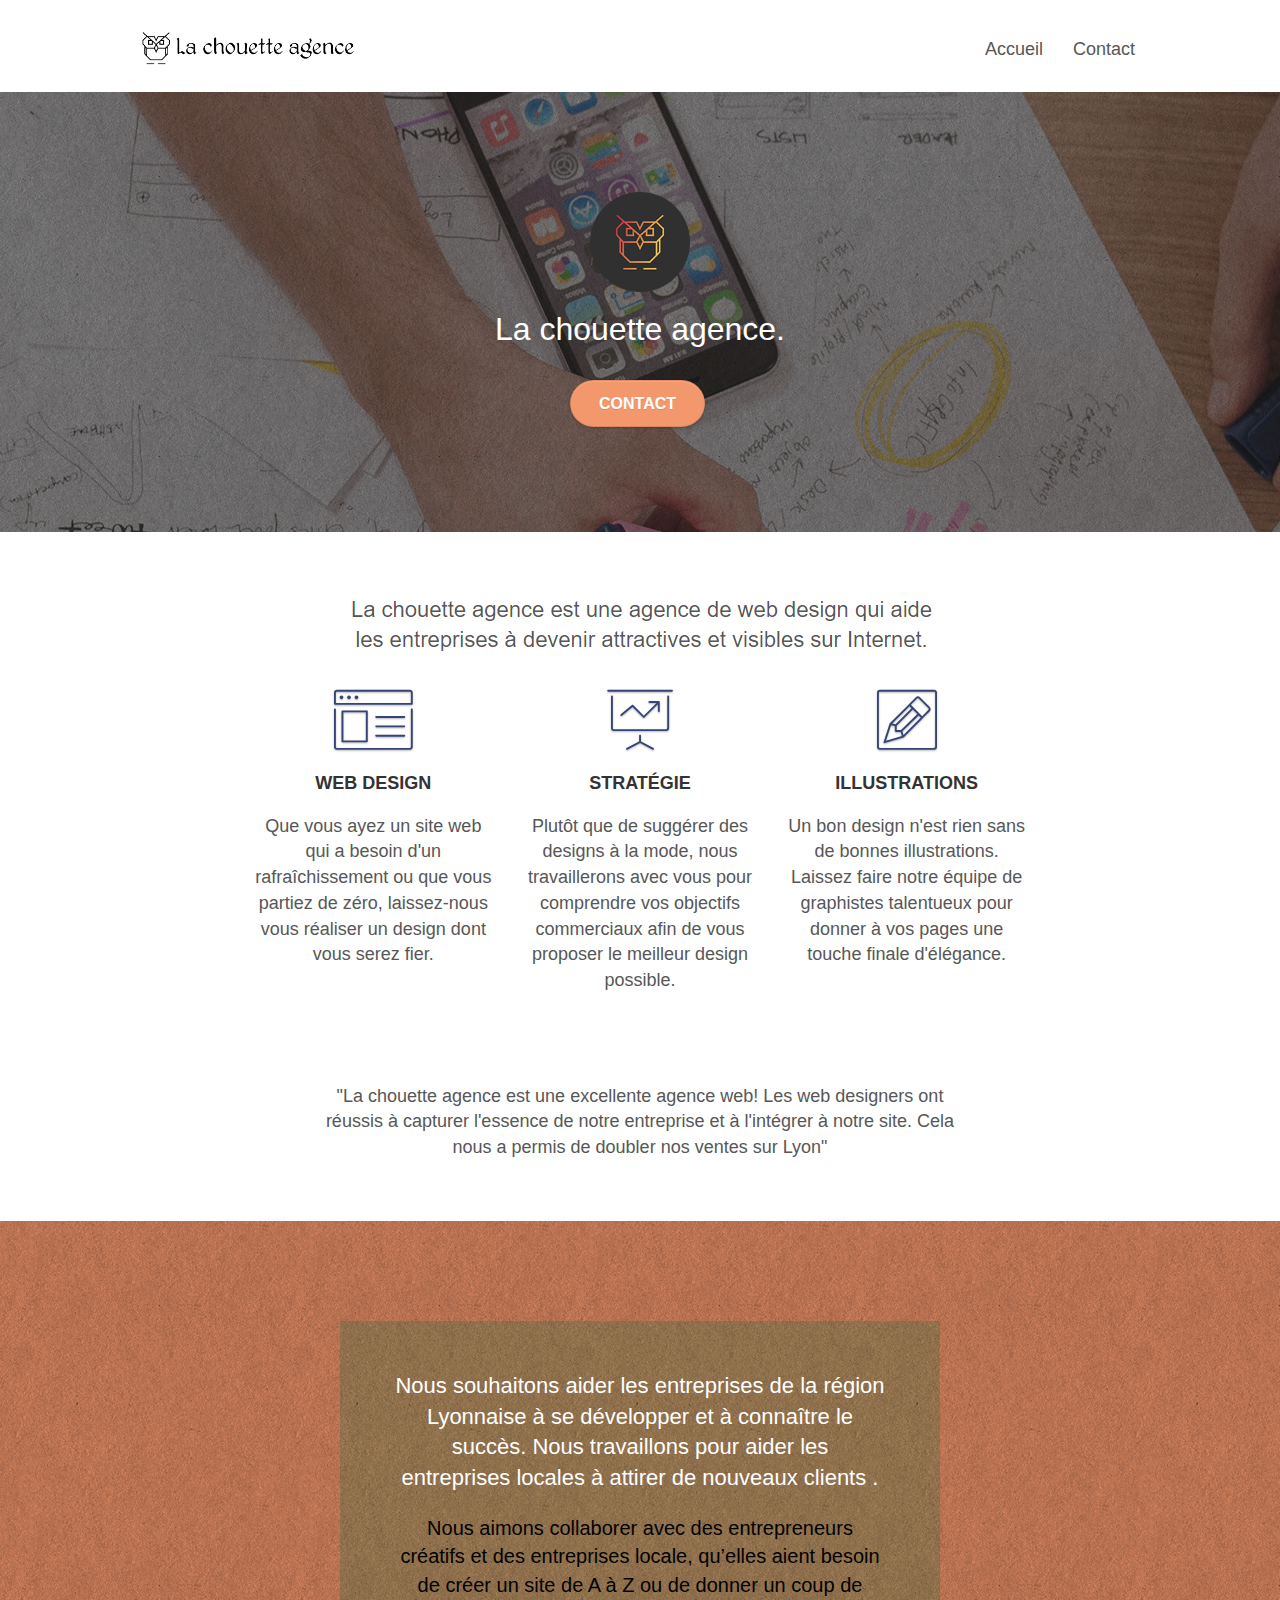
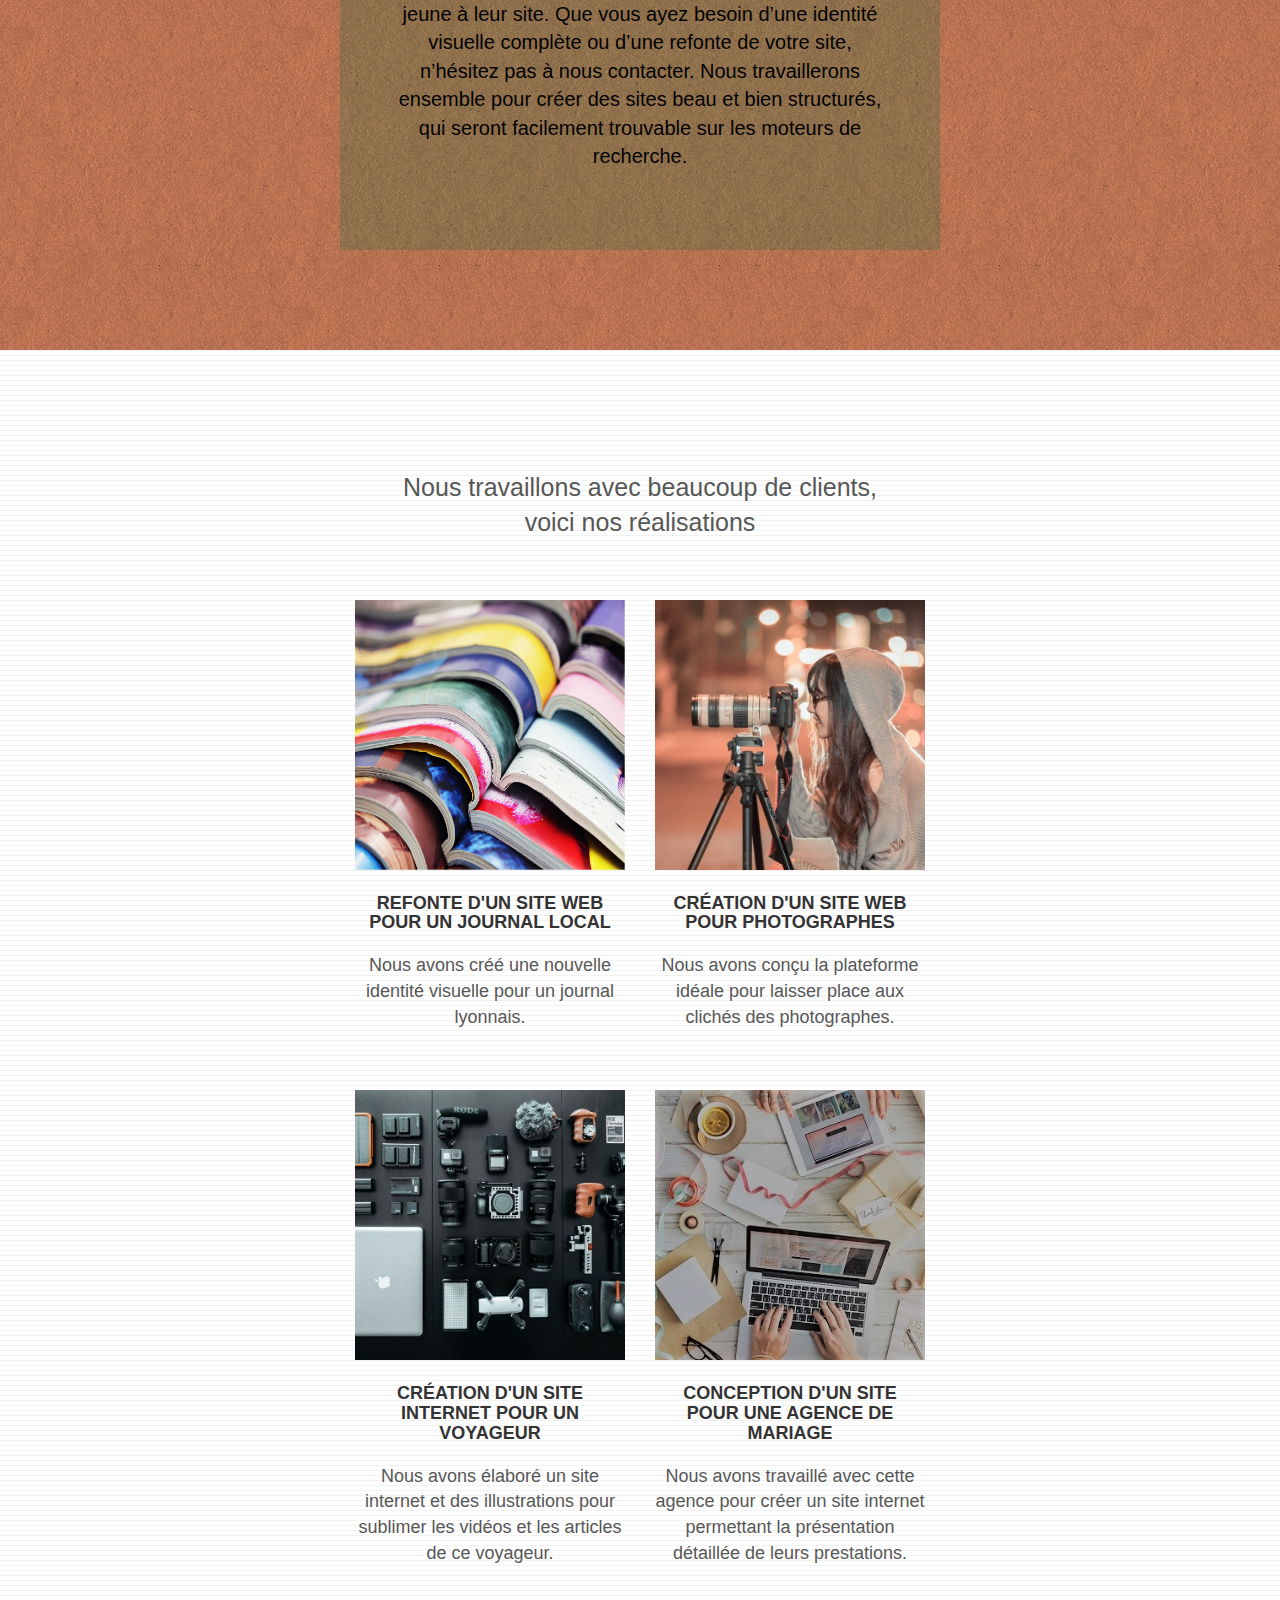
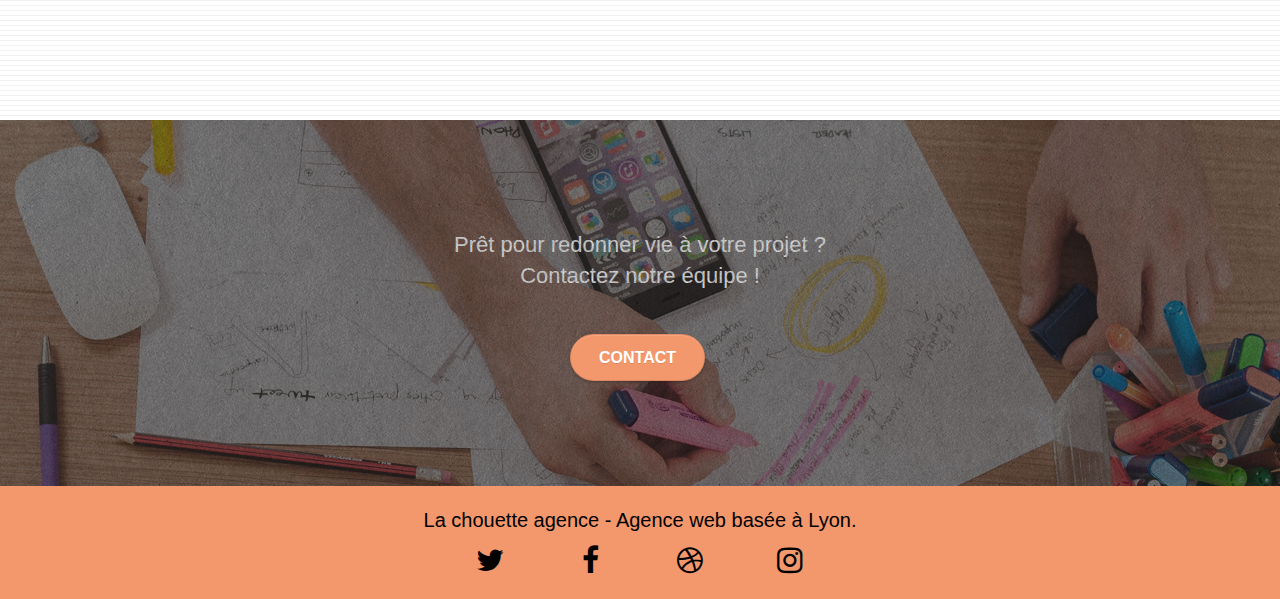
==== index.html @ a9a2692f "[FIX] resolving link accessibility errors" ====
<!doctype html>
<html lang="fr">

<head>
    <meta charset="utf-8">
    <meta name="description" content="">
    <meta name="viewport" content="width=device-width, initial-scale=1.0, viewport-fit=cover">
    <link rel="shortcut icon" type="image/png" href="favicon.jpg">

    <link rel="stylesheet" type="text/css" href="./css/bootstrap.css">
    <link rel="stylesheet" type="text/css" href="style.css">
    <link rel="stylesheet" type="text/css" href="./css/font-awesome.css">
    <link rel="stylesheet" type="text/css" href="./css/et-line.css">


    <script src="./js/jquery-2.1.0.js"></script>
    <script src="./js/bootstrap.js"></script>
    <script src="./js/blocs.js"></script>
    <script src="./js/jquery.touchSwipe.js" defer></script>
    <script src="./js/gmaps.js"></script>

    <title>La chouette agence - page d'acceuil</title>


    <!-- Analytics -->

    <!-- Analytics END -->

</head>

<body>
    <!-- Principal conteneur -->
    <div class="page-container">

        <!-- bloc-0 -->
        <header>
            <div class="bloc bgc-white l-bloc " id="bloc-0">
                <div class="container bloc-sm">
                    <nav class="navbar row">
                        <div class="navbar-header">
                            <a class="navbar-brand" href="index.html"><img src="img/la-chouette-agence.png" alt="Loge de la chouette agence, agence de web design à Lyon" height="40" /></a>
                            <button id="nav-toggle" type="button" class="ui-navbar-toggle navbar-toggle" data-toggle="collapse" data-target=".navbar-1">
					<span class="sr-only">Toggle navigation</span><span class="icon-bar"></span><span class="icon-bar"></span><span class="icon-bar"></span>
				</button>
                        </div>
                        <div class="collapse navbar-collapse navbar-1 special-dropdown-nav">
                            <ul class="site-navigation nav navbar-nav">
                                <li>
                                    <a href="index.html">Accueil</a>
                                </li>
                                <li>
                                </li>
                                <li>
                                    <a href="page2.html">Contact</a>
                                </li>
                            </ul>
                        </div>
                    </nav>
                </div>
            </div>
        </header>
        <!-- bloc-0 END -->

        <!-- bloc-1-presentation -->
        <main>
            <section>
                <div class="bloc bgc-dark-slate-blue bg-banniere d-bloc bg-t-edge bloc-bg-texture texture-paper b-parallax" id="bloc-1-hero">
                    <div class="container bloc-lg">
                        <div class="row tight-width-whitespace">
                            <div class="col-sm-12">
                                <img src="img/logo.png" class="center-block image-resize-mode" width="100" alt="Logo de la chouette Agence à lyon, agence de web design" />
                                <h1 class="text-center hero-bloc-text tc-white ">La chouette agence.</h1>
                                <div class="text-center">
                                    <a href="page2.html" class="btn btn-lg btn-clean btn-rd cta-hero btn-atomic-tangerine" id="cta-hero">Contact</a>
                                </div>
                            </div>
                        </div>
                    </div>
                </div>
            </section>
            <!-- bloc-1-presentation END -->

            <!-- bloc-2-services -->
            <section>
                <div class="bloc bgc-white l-bloc" id="bloc-2-services">
                    <div class="container bloc-md">
                        <div class="row">
                            <div class="col-sm-12 text-center">
                                <img alt="La chouette agence est une agence de web design qui aide les entreprises à devenir plus attractives et visibles sur le net" src="img/title.png" />
                            </div>
                        </div>
                        <div class="row voffset-lg med-width-whitespace">
                            <div class="col-sm-4">
                                <div class="text-center">
                                    <span class="et-icon-browser sm-shadow icon-dark-slate-blue icons icon-lg"></span>
                                </div>
                                <h3 class="mg-md text-center">
                                    Web design
                                </h3>
                                <p class="text-center ">
                                    Que vous ayez un site web qui a besoin d'un rafraîchissement ou que vous partiez de zéro, laissez-nous vous réaliser un design dont vous serez fier.
                                </p>
                            </div>
                            <div class="col-sm-4">
                                <div class="text-center">
                                    <span class="et-icon-presentation sm-shadow icon-dark-slate-blue icons icon-lg"></span>
                                </div>
                                <h3 class="mg-md text-center">
                                    Stratégie
                                </h3>
                                <p class="text-center ">
                                    Plutôt que de suggérer des designs à la mode, nous travaillerons avec vous pour comprendre vos objectifs commerciaux afin de vous proposer le meilleur design possible.<br>
                                </p>
                            </div>
                            <div class="col-sm-4">
                                <div class="text-center">
                                    <span class="et-icon-edit sm-shadow icon-dark-slate-blue icons icon-lg"></span>
                                </div>
                                <h3 class="mg-md text-center">
                                    Illustrations
                                </h3>
                                <p class="text-center ">
                                    Un bon design n'est rien sans de bonnes illustrations. Laissez faire notre équipe de graphistes talentueux pour donner à vos pages une touche finale d'élégance.
                                </p>
                            </div>
                        </div>
                        <div class="row voffset-lg voffset">
                            <div class="col-xs-12 col-md-8 col-md-offset-2 text-center">
                                <p class="quote">"La chouette agence est une excellente agence web! Les web designers ont réussis à capturer l'essence de notre entreprise et à l'intégrer à notre site. Cela nous a permis de doubler nos ventes sur Lyon"</p>

                            </div>
                        </div>
                    </div>
                </div>
            </section>
            <!-- bloc-2-services END -->

            <!-- bloc-3-what-i-do -->
            <section>
                <div class="bloc tc-white bgc-atomic-tangerine bg-presentation d-bloc bloc-bg-texture texture-paper b-parallax" id="bloc-3-what-i-do">
                    <div class="container bloc-lg">
                        <div class="row tight-width-whitespace black-background">
                            <div class="col-sm-12">
                                <h2 class="mg-md text-center tc-white">
                                    Nous souhaitons aider les entreprises de la région Lyonnaise à se développer et à connaître le succès. Nous travaillons pour aider les entreprises locales à attirer de nouveaux clients .<br>
                                </h2>
                                <p class="text-center white">
                                    Nous aimons collaborer avec des entrepreneurs créatifs et des entreprises locale, qu’elles aient besoin de créer un site de A à Z ou de donner un coup de jeune à leur site. Que vous ayez besoin d’une identité visuelle complète ou d’une refonte de votre
                                    site, n’hésitez pas à nous contacter. Nous travaillerons ensemble pour créer des sites beau et bien structurés, qui seront facilement trouvable sur les moteurs de recherche. <br><br>
                                </p>
                            </div>
                        </div>
                    </div>
                </div>
            </section>
            <!-- bloc-3-what-i-do END -->

            <!-- bloc-4-portfolio -->
            <section>
                <div class="bloc bgc-white bg-lines-h2-bg bg-repeat l-bloc" id="bloc-4-portfolio">
                    <div class="container bloc-lg">
                        <div class="row">
                            <div class="col-sm-12 text-center">
                                <h2 class="quote-1">Nous travaillons avec beaucoup de clients,<br>voici nos réalisations</h2>
                            </div>
                        </div>
                        <div class="row tight-width-whitespace portfolio-row">
                            <div class="col-sm-6">
                                <a href="#" data-lightbox="img/1.jpg" data-gallery-id="gallery-1" data-caption="Refonte d'un site web pour un journal local" data-frame="snapshot-lb"><img src="img/1.jpg" alt="refonte d'site web journal par la chouette agence, Lyon, agence de web design" class="img-responsive portfolio-thumb" /></a>
                                <h3 class="mg-md text-center">
                                    Refonte d'un site web pour un journal local
                                </h3>
                                <p class="text-center">
                                    Nous avons créé une nouvelle identité visuelle pour un journal lyonnais.
                                </p>
                            </div>
                            <div class="col-sm-6">
                                <a href="#" data-lightbox="img/2.jpg" data-gallery-id="gallery-1" data-caption="Création d'un site web pour photographes" data-frame="snapshot-lb"><img src="img/2.jpg" class="img-responsive portfolio-thumb" alt="Création d'un site web pour photographes par la chouette agence, Lyon, agence de web design" /></a>
                                <h3 class="mg-md text-center">
                                    Création d'un site web pour photographes
                                </h3>
                                <p class="text-center">
                                    Nous avons conçu la plateforme idéale pour laisser place aux clichés des photographes.
                                </p>
                            </div>
                        </div>
                        <div class="row tight-width-whitespace portfolio-row">
                            <div class="col-sm-6">
                                <a href="#" data-lightbox="img/3.bmp" data-gallery-id="gallery-1" data-caption="Création d'un site internet pour un voyageur" data-frame="snapshot-lb"><img src="img/3.bmp" class="img-responsive portfolio-thumb" alt="Création d'un site web pour voyageur par la chouette agence, Lyon, agence de web design" /></a>
                                <h3 class="mg-md text-center">
                                    Création d'un site internet pour un voyageur
                                </h3>
                                <p class="text-center">
                                    Nous avons élaboré un site internet et des illustrations pour sublimer les vidéos et les articles de ce voyageur.
                                </p>
                            </div>
                            <div class="col-sm-6">
                                <a href="#" data-lightbox="img/4.bmp" data-gallery-id="gallery-1" data-caption="Conception d'un site pour une agence de mariage" data-frame="snapshot-lb"><img src="img/4.bmp" class="img-responsive portfolio-thumb" alt="Création d'un site web pour agence de mariage, par la chouette agence, Lyon, agence de web design" /></a>
                                <h3 class="mg-md text-center">
                                    Conception d'un site pour une agence de mariage
                                </h3>
                                <p class="text-center">
                                    Nous avons travaillé avec cette agence pour créer un site internet permettant la présentation détaillée de leurs prestations.
                                </p>
                            </div>
                        </div>
                    </div>
                </div>
            </section>
        </main>
        <!-- bloc-4-portfolio END -->

        <!-- bloc-5-cta -->
        <div class="bloc bgc-dark-slate-blue bg-banniere d-bloc bloc-bg-texture texture-paper" id="bloc-5-cta">
            <div class="container bloc-lg">
                <div class="row">
                    <h2 class="mg-md text-center tc-white" id="ready-to">
                        Prêt pour redonner vie à votre projet ?<br>Contactez notre équipe !
                    </h2>
                    <div class="col-sm-12 text-center">
                        <a href="page2.html" class="btn btn-atomic-tangerine btn-clean btn-rd btn-lg cta-hero">Contact</a>
                    </div>
                </div>
            </div>
        </div>
        <!-- bloc-5-cta END -->

        <!-- Footer - bloc-8 -->
        <div class="bloc bgc-atomic-tangerine d-bloc" id="bloc-8">
            <div class="container bloc-sm">
                <div class="row">
                    <div class="col-sm-12">
                        <p class="text-center white">
                            La chouette agence - Agence web basée à Lyon.<br>
                        </p>
                        <div class="row row-no-gutters social">
                            <div class="col-sm-3">
                                <div class="text-center">
                                    <a class="social" href="twitter.com"><span class="fa fa-twitter icon-md"></span></a>
                                </div>
                            </div>
                            <div class="col-sm-3">
                                <div class="text-center">
                                    <a class="social" href="Facebook.com"><span class="fa fa-facebook icon-md"></span></a>
                                </div>
                            </div>
                            <div class="col-sm-3">
                                <div class="text-center">
                                    <a class="social" href="index.html"><span class="fa fa-dribbble icon-md"></span></a>
                                </div>
                            </div>
                            <div class="col-sm-3">
                                <div class="text-center">
                                    <a class="social" href="instagram.com"><span class="fa fa-instagram icon-md"></span></a>
                                </div>
                            </div>
                        </div>
                        <div class="row">
                            <!--div class="col-sm-4"-->
                        </div>
                    </div>
                </div>
            </div>
        </div>
    </div>
    <!-- Footer - bloc-8 END -->

    </div>
    <!-- Principal conteneur END -->


</body>

</html>
---- style.css ----
body {
    margin: 0;
    padding: 0;
    background: #FFF;
    overflow-x: hidden;
    -webkit-font-smoothing: antialiased;
    -moz-osx-font-smoothing: grayscale;
}

a,
button {
    transition: all .3s ease-in-out;
    outline: none!important;
}

a:hover {
    text-decoration: none;
    cursor: pointer;
}

#page-loading-blocs-notifaction {
    position: fixed;
    top: 0;
    bottom: 0;
    width: 100%;
    z-index: 100000;
    background: #FFFFFF url("img/pageload-spinner.gif") no-repeat center center;
}

.bloc {
    width: 100%;
    clear: both;
    background: 50% 50% no-repeat;
    padding: 0 50px;
    -webkit-background-size: cover;
    -moz-background-size: cover;
    -o-background-size: cover;
    background-size: cover;
    position: relative;
}

.bloc .container {
    padding-left: 0;
    padding-right: 0;
}

.bloc-lg {
    padding: 100px 50px;
}

.bloc-md {
    padding: 50px;
}

.bloc-sm {
    padding: 20px 50px;
}

.bg-center,
.bg-l-edge,
.bg-r-edge,
.bg-t-edge,
.bg-b-edge,
.bg-tl-edge,
.bg-bl-edge,
.bg-tr-edge,
.bg-br-edge,
.bg-repeat {
    -webkit-background-size: auto!important;
    -moz-background-size: auto!important;
    -o-background-size: auto!important;
    background-size: auto!important;
}

.bg-repeat {
    background: repeat;
}

.bg-t-edge {
    background: top no-repeat;
}

.bloc-bg-texture::before {
    content: "";
    background-size: 2px 2px;
    position: absolute;
    top: 0;
    bottom: 0;
    left: 0;
    right: 0;
}

.texture-paper::before {
    background: url("img/texture-paper.png");
    background-size: 280px 280px;
}

.b-parallax {
    background-attachment: fixed;
}

.d-bloc {
    color: rgba(255, 255, 255, .7);
}

.d-bloc button:hover {
    color: rgba(255, 255, 255, .9);
}

.d-bloc .icon-round,
.d-bloc .icon-square,
.d-bloc .icon-rounded,
.d-bloc .icon-semi-rounded-a,
.d-bloc .icon-semi-rounded-b {
    border-color: rgba(255, 255, 255, .9);
}

.d-bloc .divider-h span {
    border-color: rgba(255, 255, 255, .2);
}

.d-bloc .a-btn,
.d-bloc .navbar a,
.d-bloc .navbar-brand,
.d-bloc a .icon-sm,
.d-bloc a .icon-md,
.d-bloc a .icon-lg,
.d-bloc a .icon-xl,
.d-bloc h1 a,
.d-bloc h2 a,
.d-bloc h3 a,
.d-bloc h4 a,
.d-bloc h5 a,
.d-bloc h6 a,
.d-bloc p a {
    color: rgb(2, 2, 2);
}

.d-bloc .a-btn:hover,
.d-bloc .navbar a:hover,
.d-bloc .navbar-brand:hover,
.d-bloc a:hover .icon-sm,
.d-bloc a:hover .icon-md,
.d-bloc a:hover .icon-lg,
.d-bloc a:hover .icon-xl,
.d-bloc h1 a:hover,
.d-bloc h2 a:hover,
.d-bloc h3 a:hover,
.d-bloc h4 a:hover,
.d-bloc h5 a:hover,
.d-bloc h6 a:hover,
.d-bloc p a:hover {
    color: rgba(255, 255, 255, 1);
}

.d-bloc .navbar-toggle .icon-bar {
    background: rgba(255, 255, 255, 1);
}

.d-bloc .btn-wire,
.d-bloc .btn-wire:hover {
    color: rgba(255, 255, 255, 1);
    border-color: rgba(255, 255, 255, 1);
}

.d-bloc .panel {
    color: rgba(0, 0, 0, .5);
}

.d-bloc .panel button:hover {
    color: rgba(0, 0, 0, .7);
}

.d-bloc .panel icon {
    border-color: rgba(0, 0, 0, .7);
}

.d-bloc .panel .divider-h span {
    border-color: rgba(0, 0, 0, .1);
}

.d-bloc .panel .a-btn {
    color: rgba(0, 0, 0, .6);
}

.d-bloc .panel .a-btn:hover {
    color: rgba(0, 0, 0, 1);
}

.d-bloc .panel .btn-wire,
.d-bloc .panel .btn-wire:hover {
    color: rgba(0, 0, 0, .7);
    border-color: rgba(0, 0, 0, .3);
}

.d-bloc .panel,
.l-bloc {
    color: rgba(0, 0, 0, .5);
}

.d-bloc .panel button:hover,
.l-bloc button:hover {
    color: rgba(0, 0, 0, .7);
}

.l-bloc .icon-round,
.l-bloc .icon-square,
.l-bloc .icon-rounded,
.l-bloc .icon-semi-rounded-a,
.l-bloc .icon-semi-rounded-b {
    border-color: rgba(0, 0, 0, .7);
}

.d-bloc .panel .divider-h span,
.l-bloc .divider-h span {
    border-color: rgba(0, 0, 0, .1);
}

.d-bloc .panel .a-btn,
.l-bloc .a-btn,
.l-bloc .navbar a,
.l-bloc .navbar-brand,
.l-bloc a .icon-sm,
.l-bloc a .icon-md,
.l-bloc a .icon-lg,
.l-bloc a .icon-xl,
.l-bloc h1 a,
.l-bloc h2 a,
.l-bloc h3 a,
.l-bloc h4 a,
.l-bloc h5 a,
.l-bloc h6 a,
.l-bloc p a {
    color: rgba(0, 0, 0, .6);
}

.d-bloc .panel .a-btn:hover,
.l-bloc .a-btn:hover,
.l-bloc .navbar a:hover,
.l-bloc .navbar-brand:hover,
.l-bloc a:hover .icon-sm,
.l-bloc a:hover .icon-md,
.l-bloc a:hover .icon-lg,
.l-bloc a:hover .icon-xl,
.l-bloc h1 a:hover,
.l-bloc h2 a:hover,
.l-bloc h3 a:hover,
.l-bloc h4 a:hover,
.l-bloc h5 a:hover,
.l-bloc h6 a:hover,
.l-bloc p a:hover {
    color: rgba(0, 0, 0, 1);
}

.l-bloc .navbar-toggle .icon-bar {
    color: rgba(0, 0, 0, .6);
}

.d-bloc .panel .btn-wire,
.d-bloc .panel .btn-wire:hover,
.l-bloc .btn-wire,
.l-bloc .btn-wire:hover {
    color: rgba(0, 0, 0, .7);
    border-color: rgba(0, 0, 0, .3);
}

.voffset {
    margin-top: 30px;
}

.voffset-lg {
    margin-top: 80px;
}

.row-no-gutters {
    margin-right: 0;
    margin-left: 0;
}

.row.row-no-gutters>[class^="col-"],
.row.row-no-gutters>[class*=" col-"] {
    padding-right: 0;
    padding-left: 0;
}

#bloc-1-hero h1 {
    font-size: 32px;
}

.navbar {
    margin-bottom: 0;
    z-index: 1;
}

.navbar-brand {
    height: auto;
    padding: 3px 15px;
    font-size: 25px;
    font-weight: normal;
    font-weight: 600;
    line-height: 44px;
}

.navbar-brand img {
    max-height: 200px;
    margin: 0 5px 0 0;
    display: inline;
}

.navbar-brand img[src$=svg] {
    min-width: 100px;
}

.nav-center .navbar-brand img {
    margin: 0;
}

.navbar .nav {
    padding-top: 2px;
    margin-right: -16px;
    float: right;
    z-index: 1;
}

.nav>li {
    float: left;
    margin-top: 4px;
    font-size: 16px;
}

.navbar-nav .open .dropdown-menu>li>a {
    text-align: inherit;
}

.nav>li a:hover,
.nav>li a:focus {
    background: transparent;
}

.navbar-toggle {
    margin: 10px 10px 0 0;
    border: 0px;
}

.navbar-toggle:hover {
    background: transparent!important;
}

.navbar-toggle .icon-bar {
    background-color: rgba(0, 0, 0, .5);
    width: 26px;
}

.nav-invert .navbar .nav {
    float: left;
}

.nav-invert .navbar-header,
.nav-invert .navbar-brand {
    float: right;
    position: relative;
    z-index: 2;
}

@media (min-width: 768px) {
    .site-navigation {
        position: absolute;
        top: 50%;
        right: 20px;
        transform: translate(0, -50%);
        -webkit-transform: translateY(-50%);
    }
    .nav>li .dropdown-menu a,
    .nav>li .dropdown-menu a:hover {
        color: #484848;
    }
    .nav-invert .site-navigation {
        left: 0;
        right: 0;
    }
    .nav-center {
        text-align: center;
    }
    .nav-center .navbar-header {
        width: 100%;
    }
    .nav-center .navbar-header,
    .nav-center .navbar-brand,
    .nav-center .nav>li {
        float: none;
        display: inline-block;
    }
    .nav-center .site-navigation {
        position: relative;
        width: 100%;
        right: 0;
        margin-right: 0px;
        margin-top: 20px;
    }
    .nav-center.mini-nav .navbar-toggle {
        float: none;
        margin: 10px auto 0;
    }
}

.nav>li>.dropdown a {
    background: none!important;
    display: block;
    padding: 14px 15px;
}

nav .caret {
    margin: 0 5px;
}

.dropdown-menu .dropdown-menu {
    top: -8px;
    left: 100%;
}

.dropdown-menu .dropmenu-flow-right {
    top: 100%;
    left: 0;
    margin-left: -1px;
    border-top-left-radius: 0;
    border-top-right-radius: 0;
}

.dropdown-menu .dropdown span {
    border: 4px solid black;
    border-top-color: transparent;
    border-right-color: transparent;
    border-bottom-color: transparent;
    margin: 6px -5px 0 0!important;
    float: right;
}

.mg-md {
    margin-top: 10px;
    margin-bottom: 20px;
}

.mg-lg {
    margin-top: 10px;
    margin-bottom: 40px;
}

.btn {
    margin: 0 5px 5px 0;
}

.btn.pull-right {
    margin: 0 0 5px 5px;
}

.btn-d,
.btn-d:hover,
.btn-d:focus {
    color: #FFF;
    background: rgba(0, 0, 0, .3);
}

button {
    outline: none!important;
}

.btn-rd {
    border-radius: 40px;
}

.btn-clean {
    border: 1px solid rgba(0, 0, 0, .08);
    border-bottom-color: rgba(0, 0, 0, .1);
    text-shadow: 0 1px 0 rgba(0, 0, 1, .1);
    box-shadow: 0 1px 3px rgba(0, 0, 1, .25), inset 0 1px 0 0 rgba(255, 255, 255, .15);
}

.icon-md {
    font-size: 30px!important;
}

.icon-lg {
    font-size: 60px!important;
}

.sm-shadow {
    text-shadow: 0 1px 2px rgba(0, 0, 0, .3);
}

.panel-sq,
.panel-sq .panel-heading,
.panel-sq .panel-footer {
    border-radius: 0;
}

.panel-rd {
    border-radius: 30px;
}

.panel-rd .panel-heading {
    border-radius: 29px 29px 0 0;
}

.panel-rd .panel-footer {
    border-radius: 0 0 29px 29px;
}

.form-control {
    border-color: rgba(0, 0, 0, .1);
    box-shadow: none;
}

.scrollToTop {
    width: 40px;
    height: 40px;
    position: fixed;
    bottom: 20px;
    right: 20px;
    opacity: 0;
    z-index: 500;
    transition: all .3s ease-in-out;
}

.scrollToTop span {
    margin-top: 6px;
}

.showScrollTop {
    font-size: 14px;
    opacity: 1;
}

a[data-lightbox] {
    position: relative;
    display: block;
    text-align: center;
}

a[data-lightbox]:hover::before {
    content: "+";
    font-family: "HelveticaNeue-Light", "Helvetica Neue Light", "Helvetica Neue", Helvetica, Arial;
    font-size: 32px;
    width: 50px;
    height: 50px;
    margin-left: -25px;
    border-radius: 50%;
    background: rgba(0, 0, 0, .6);
    color: #FFF;
    font-weight: 100;
    z-index: 1;
    position: absolute;
    top: 50%;
    transform: translateY(-50%);
    -webkit-transform: translateY(-50%);
}

a[data-lightbox]:hover img {
    opacity: 0.6;
    -webkit-animation-fill-mode: none;
    animation-fill-mode: none;
}

#lightbox-modal {
    display: flex;
    align-items: center;
}

#lightbox-modal .modal-dialog {
    width: 90%;
    max-width: 900px;
    margin: 0 auto 0;
}

#lightbox-modal .modal-dialog img {
    max-height: 90vh;
    margin: 0 auto;
}

.lightbox-caption {
    padding: 20px;
    color: #FFF;
    background: rgba(0, 0, 0, .5);
    position: absolute;
    left: 15px;
    right: 15px;
    bottom: 5px;
}

.close-lightbox {
    color: #FFF;
    font-size: 30px;
    position: absolute;
    top: 20px;
    right: 20px;
    z-index: 20;
    background: rgba(0, 0, 0, .5);
    border: none;
    line-height: 30px;
    padding: 0 9px 5px;
    opacity: 0.3;
}

.close-lightbox:hover,
.next-lightbox:hover,
.prev-lightbox:hover {
    opacity: 1.0;
    color: #FFF;
}

.next-lightbox,
.prev-lightbox {
    font-size: 20px;
    color: rgba(255, 255, 255, .9);
    background: rgba(0, 0, 0, .5);
    transition: all .2s ease-in-out;
    position: absolute;
    top: 45%;
    z-index: 1;
    opacity: 0.4;
}

.next-lightbox {
    padding: 6px 8px 1px 13px;
    right: 25px;
}

.prev-lightbox {
    padding: 6px 13px 1px 10px;
    left: 25px;
}

.snapshot-lb .modal-body {
    padding-bottom: 45px;
}

.snapshot-lb .lightbox-caption {
    padding: 0;
    color: rgba(0, 0, 0, .5);
    background: none;
}

h1,
h2,
h3,
h4,
h5,
h6,
p,
label,
.btn,
.quote,
a {
    font-family: "helvetica";
    font-weight: 400;
    color: #575757!important;
    font-size: 18px;
}

.quote-1 {
    font-family: "helvetica";
    font-weight: 400;
    color: #575757!important;
    font-size: 25px;
}

.ready-to {
    color: rgb(241, 240, 240);
}

.text-center {
    text-align: center;
    font-size: 18px
}

.container {
    max-width: 1000px;
}

.hero-bloc-text {
    font-size: 38px;
}

.hero-bloc-text-sub {
    font-size: 36px;
}

.statement-bloc-text {
    line-height: 26px;
    font-style: italic;
    font-size: 20px;
    text-align: center;
    font-weight: lighter;
    max-width: 520px;
    margin: auto auto auto auto;
}

p {
    font-size: 11px;
}

.tight-width-whitespace {
    max-width: 600px;
    margin: auto auto auto auto;
}

.h1 {
    font-size: 20px;
    font-family: "Open Sans";
}

.cta-hero {
    margin-top: 22px;
    color: #FFFFFF!important;
    text-transform: uppercase;
    padding: 12px 28px 12px 28px;
    font-size: 16px;
    font-weight: 700;
}

.social {
    max-width: 400px;
    margin: auto auto auto auto;
}

h2 {
    font-size: 22px;
    line-height: 1.4em;
}

h3 {
    font-size: 15px;
    text-transform: uppercase;
    font-weight: 700;
    color: #333333!important;
}

.med-width-whitespace {
    max-width: 800px;
    margin: auto auto auto auto;
    box-shadow: 0px 0px 0px #000000;
}

h1 {
    color: #333333!important;
}

h4 {
    color: #333333!important;
}

.icons {
    margin-bottom: 14px;
    margin-top: 24px;
}

.white {
    color: #020202!important;
    font-size: 2rem;
    font-weight: 400;
}

.portfolio-thumb {
    margin-bottom: 24px;
}

.portfolio-row {
    margin-bottom: 44px;
    margin-top: 50px;
}

.avatar {
    box-shadow: 0px 4px 9px rgba(0, 0, 0, 0.3);
}

.black-background {
    background-color: rgba(165, 147, 99, 0.7);
    padding: 40px 40px 40px 40px;
}

.bold-link {
    font-weight: 900;
    text-decoration: underline!important;
}

.bgc-white {
    background-color: #FFFFFF;
}

.bgc-dark-slate-blue {
    background-color: #364577;
}

.bgc-atomic-tangerine {
    background-color: #F3976C;
}

.tc-white {
    color: white!important;
    font-size: 22px;
}

.btn-atomic-tangerine {
    background: #F3976C;
    color: #FFFFFF!important;
}

.btn-atomic-tangerine:hover {
    background: #c27956!important;
    color: #FFFFFF!important;
}

.ltc-white {
    color: #FFFFFF!important;
}

.ltc-white:hover {
    color: #cccccc!important;
}

.ltc-atomic-tangerine {
    color: #F3976C!important;
}

.ltc-atomic-tangerine:hover {
    color: #c27956!important;
}

.icon-dark-slate-blue {
    color: #364577!important;
    border-color: #364577!important;
}

.bg-dots-bg {
    background-image: url("img/dots-bg.png");
}

.bg-lines-h2-bg {
    background-image: url("img/lines-h2-bg.png");
}

.bg-banniere {
    background-image: url("img/la-chouette-agence-banniere.jpg");
}

.bg-presentation {
    background-image: url("img/image-de-presentation.bmp");
}

@media (max-width: 1024px) {
    .bloc {
        padding-left: 20px;
        padding-right: 20px;
    }
    .bloc.full-width-bloc,
    .bloc-tile-2.full-width-bloc .container,
    .bloc-tile-3.full-width-bloc .container,
    .bloc-tile-4.full-width-bloc .container {
        padding-left: 0;
        padding-right: 0;
    }
}

@media (max-width: 992px) and (min-width: 768px) {
    .navbar .nav {
        max-width: 80%
    }
    .nav-center.navbar .nav {
        max-width: 100%
    }
}

@media only screen and (min-device-width: 768px) and (max-device-width: 1024px) and (orientation: landscape) {
    .b-parallax {
        background-attachment: scroll;
    }
}

@media only screen and (min-device-width: 1024px) and (max-device-width: 1366px) and (-webkit-min-device-pixel-ratio: 1.5) {
    .b-parallax {
        background-attachment: scroll;
    }
}

@media (max-width: 991px) {
    .container {
        width: 100%;
    }
    .b-parallax {
        background-attachment: scroll;
    }
    .page-container,
    #hero-bloc {
        overflow-x: hidden;
        position: relative;
    }
    .bloc {
        padding-left: constant(safe-area-inset-left);
        padding-right: constant(safe-area-inset-right);
    }
    .bloc-group,
    .bloc-group .bloc {
        display: block;
        width: 100%;
    }
    .bloc-fill-screen .fill-bloc-top-edge,
    .bloc-fill-screen .fill-bloc-bottom-edge {
        padding: 0 20px;
        padding-left: constant(safe-area-inset-left);
        padding-right: constant(safe-area-inset-right);
    }
}

@media (max-width: 767px) {
    .page-container {
        overflow-x: hidden;
        position: relative;
    }
    h1,
    h2,
    h3,
    h4,
    h5,
    h6,
    p,
    #disqus_thread {
        padding-left: 10px!important;
        padding-right: 10px!important;
    }
    .b-parallax {
        background-attachment: scroll;
    }
    .navbar .nav {
        padding-top: 0;
        border-top: 1px solid rgba(0, 0, 0, .2);
        float: none!important;
    }
    .navbar.row {
        margin-left: 0;
        margin-right: 0;
    }
    .site-navigation {
        position: inherit;
        transform: none;
        -webkit-transform: none;
        -ms-transform: none;
    }
    .nav>li {
        margin-top: 0;
        border-bottom: 1px solid rgba(0, 0, 0, .1);
        background: rgba(0, 0, 0, .05);
        text-align: left;
        padding-left: 15px;
        width: 100%;
    }
    .nav>li:hover {
        background: rgba(0, 0, 0, .08);
    }
    .dropdown .dropdown a .caret {
        float: none;
        margin: 5px 0 0 10px!important;
        border: 4px solid black;
        border-bottom-color: transparent;
        border-right-color: transparent;
        border-left-color: transparent;
    }
    #hero-bloc .navbar .nav {
        background: rgba(0, 0, 0, .8);
    }
    #hero-bloc .navbar .nav a {
        color: rgba(255, 255, 255, .6);
    }
    .hero {
        padding: 50px 0;
    }
    .hero-nav {
        left: -1px;
        right: -1px;
    }
    .navbar-collapse {
        padding: 0;
        overflow-x: hidden;
        -webkit-box-shadow: none;
        box-shadow: none;
    }
    .navbar-brand img {
        max-height: 40px;
        width: auto;
    }
    .nav-invert .navbar-header {
        float: none;
        width: 100%;
    }
    .nav-invert .navbar-toggle {
        float: left;
        margin-left: 10px;
    }
    .bloc {
        padding-left: 0;
        padding-right: 0;
    }
    .bloc-xxl,
    .bloc-xl,
    .bloc-lg {
        padding: 40px 0;
    }
    .bloc-sm,
    .bloc-md {
        padding-left: 0;
        padding-right: 0;
    }
    .bloc-tile-2 .container,
    .bloc-tile-3 .container,
    .bloc-tile-4 .container,
    .bloc-fill-screen .fill-bloc-top-edge,
    .bloc-fill-screen .fill-bloc-bottom-edge {
        padding-left: 0;
        padding-right: 0;
    }
    .a-block {
        padding: 0 10px;
    }
    .btn-dwn {
        display: none;
    }
    .voffset {
        margin-top: 5px;
    }
    .voffset-md {
        margin-top: 20px;
    }
    .voffset-lg {
        margin-top: 30px;
    }
    form {
        padding: 5px;
    }
    .close-lightbox {
        display: inline-block;
    }
    .blocsapp-device-iphone5 {
        background-size: 216px 425px;
        padding-top: 60px;
        width: 216px;
        height: 425px;
    }
    .blocsapp-device-iphone5 img {
        width: 180px;
        height: 320px;
    }
}

@media (max-width: 400px) {
    .bloc {
        padding-left: 0;
        padding-right: 0;
    }
}

@media (max-width: 767px) {
    .bloc-mob-center-text {
        text-align: center;
    }
}
---- css/et-line.css ----
@font-face {
    font-family: et-line;
    src: url(../fonts/et-line.eot);
    src: url(../fonts/et-line.eot?#iefix) format('embedded-opentype'), url(../fonts/et-line.woff) format('woff'), url(../fonts/et-line.ttf) format('truetype'), url(../fonts/et-line.svg#et-line) format('svg');
    font-weight: 400;
    font-style: normal
}

.et-icon-adjustments,
.et-icon-alarmclock,
.et-icon-anchor,
.et-icon-aperture,
.et-icon-attachment,
.et-icon-bargraph,
.et-icon-basket,
.et-icon-beaker,
.et-icon-bike,
.et-icon-book-open,
.et-icon-briefcase,
.et-icon-browser,
.et-icon-calendar,
.et-icon-camera,
.et-icon-caution,
.et-icon-chat,
.et-icon-circle-compass,
.et-icon-clipboard,
.et-icon-clock,
.et-icon-cloud,
.et-icon-compass,
.et-icon-desktop,
.et-icon-dial,
.et-icon-document,
.et-icon-documents,
.et-icon-download,
.et-icon-dribbble,
.et-icon-edit,
.et-icon-envelope,
.et-icon-expand,
.et-icon-facebook,
.et-icon-flag,
.et-icon-focus,
.et-icon-gears,
.et-icon-genius,
.et-icon-gift,
.et-icon-global,
.et-icon-globe,
.et-icon-googleplus,
.et-icon-grid,
.et-icon-happy,
.et-icon-hazardous,
.et-icon-heart,
.et-icon-hotairballoon,
.et-icon-hourglass,
.et-icon-key,
.et-icon-laptop,
.et-icon-layers,
.et-icon-lifesaver,
.et-icon-lightbulb,
.et-icon-linegraph,
.et-icon-linkedin,
.et-icon-lock,
.et-icon-magnifying-glass,
.et-icon-map,
.et-icon-map-pin,
.et-icon-megaphone,
.et-icon-mic,
.et-icon-mobile,
.et-icon-newspaper,
.et-icon-notebook,
.et-icon-paintbrush,
.et-icon-paperclip,
.et-icon-pencil,
.et-icon-phone,
.et-icon-picture,
.et-icon-pictures,
.et-icon-piechart,
.et-icon-presentation,
.et-icon-pricetags,
.et-icon-printer,
.et-icon-profile-female,
.et-icon-profile-male,
.et-icon-puzzle,
.et-icon-quote,
.et-icon-recycle,
.et-icon-refresh,
.et-icon-ribbon,
.et-icon-rss,
.et-icon-sad,
.et-icon-scissors,
.et-icon-scope,
.et-icon-search,
.et-icon-shield,
.et-icon-speedometer,
.et-icon-strategy,
.et-icon-streetsign,
.et-icon-tablet,
.et-icon-target,
.et-icon-telescope,
.et-icon-toolbox,
.et-icon-tools,
.et-icon-tools-2,
.et-icon-trophy,
.et-icon-tumblr,
.et-icon-twitter,
.et-icon-upload,
.et-icon-video,
.et-icon-wallet,
.et-icon-wine {
    font-family: et-line;
    speak: none;
    font-style: normal;
    font-weight: 400;
    font-variant: normal;
    text-transform: none;
    line-height: 1;
    -webkit-font-smoothing: antialiased;
    -moz-osx-font-smoothing: grayscale;
    display: inline-block
}

.et-icon-mobile:before {
    content: "\e000"
}

.et-icon-laptop:before {
    content: "\e001"
}

.et-icon-desktop:before {
    content: "\e002"
}

.et-icon-tablet:before {
    content: "\e003"
}

.et-icon-phone:before {
    content: "\e004"
}

.et-icon-document:before {
    content: "\e005"
}

.et-icon-documents:before {
    content: "\e006"
}

.et-icon-search:before {
    content: "\e007"
}

.et-icon-clipboard:before {
    content: "\e008"
}

.et-icon-newspaper:before {
    content: "\e009"
}

.et-icon-notebook:before {
    content: "\e00a"
}

.et-icon-book-open:before {
    content: "\e00b"
}

.et-icon-browser:before {
    content: "\e00c"
}

.et-icon-calendar:before {
    content: "\e00d"
}

.et-icon-presentation:before {
    content: "\e00e"
}

.et-icon-picture:before {
    content: "\e00f"
}

.et-icon-pictures:before {
    content: "\e010"
}

.et-icon-video:before {
    content: "\e011"
}

.et-icon-camera:before {
    content: "\e012"
}

.et-icon-printer:before {
    content: "\e013"
}

.et-icon-toolbox:before {
    content: "\e014"
}

.et-icon-briefcase:before {
    content: "\e015"
}

.et-icon-wallet:before {
    content: "\e016"
}

.et-icon-gift:before {
    content: "\e017"
}

.et-icon-bargraph:before {
    content: "\e018"
}

.et-icon-grid:before {
    content: "\e019"
}

.et-icon-expand:before {
    content: "\e01a"
}

.et-icon-focus:before {
    content: "\e01b"
}

.et-icon-edit:before {
    content: "\e01c"
}

.et-icon-adjustments:before {
    content: "\e01d"
}

.et-icon-ribbon:before {
    content: "\e01e"
}

.et-icon-hourglass:before {
    content: "\e01f"
}

.et-icon-lock:before {
    content: "\e020"
}

.et-icon-megaphone:before {
    content: "\e021"
}

.et-icon-shield:before {
    content: "\e022"
}

.et-icon-trophy:before {
    content: "\e023"
}

.et-icon-flag:before {
    content: "\e024"
}

.et-icon-map:before {
    content: "\e025"
}

.et-icon-puzzle:before {
    content: "\e026"
}

.et-icon-basket:before {
    content: "\e027"
}

.et-icon-envelope:before {
    content: "\e028"
}

.et-icon-streetsign:before {
    content: "\e029"
}

.et-icon-telescope:before {
    content: "\e02a"
}

.et-icon-gears:before {
    content: "\e02b"
}

.et-icon-key:before {
    content: "\e02c"
}

.et-icon-paperclip:before {
    content: "\e02d"
}

.et-icon-attachment:before {
    content: "\e02e"
}

.et-icon-pricetags:before {
    content: "\e02f"
}

.et-icon-lightbulb:before {
    content: "\e030"
}

.et-icon-layers:before {
    content: "\e031"
}

.et-icon-pencil:before {
    content: "\e032"
}

.et-icon-tools:before {
    content: "\e033"
}

.et-icon-tools-2:before {
    content: "\e034"
}

.et-icon-scissors:before {
    content: "\e035"
}

.et-icon-paintbrush:before {
    content: "\e036"
}

.et-icon-magnifying-glass:before {
    content: "\e037"
}

.et-icon-circle-compass:before {
    content: "\e038"
}

.et-icon-linegraph:before {
    content: "\e039"
}

.et-icon-mic:before {
    content: "\e03a"
}

.et-icon-strategy:before {
    content: "\e03b"
}

.et-icon-beaker:before {
    content: "\e03c"
}

.et-icon-caution:before {
    content: "\e03d"
}

.et-icon-recycle:before {
    content: "\e03e"
}

.et-icon-anchor:before {
    content: "\e03f"
}

.et-icon-profile-male:before {
    content: "\e040"
}

.et-icon-profile-female:before {
    content: "\e041"
}

.et-icon-bike:before {
    content: "\e042"
}

.et-icon-wine:before {
    content: "\e043"
}

.et-icon-hotairballoon:before {
    content: "\e044"
}

.et-icon-globe:before {
    content: "\e045"
}

.et-icon-genius:before {
    content: "\e046"
}

.et-icon-map-pin:before {
    content: "\e047"
}

.et-icon-dial:before {
    content: "\e048"
}

.et-icon-chat:before {
    content: "\e049"
}

.et-icon-heart:before {
    content: "\e04a"
}

.et-icon-cloud:before {
    content: "\e04b"
}

.et-icon-upload:before {
    content: "\e04c"
}

.et-icon-download:before {
    content: "\e04d"
}

.et-icon-target:before {
    content: "\e04e"
}

.et-icon-hazardous:before {
    content: "\e04f"
}

.et-icon-piechart:before {
    content: "\e050"
}

.et-icon-speedometer:before {
    content: "\e051"
}

.et-icon-global:before {
    content: "\e052"
}

.et-icon-compass:before {
    content: "\e053"
}

.et-icon-lifesaver:before {
    content: "\e054"
}

.et-icon-clock:before {
    content: "\e055"
}

.et-icon-aperture:before {
    content: "\e056"
}

.et-icon-quote:before {
    content: "\e057"
}

.et-icon-scope:before {
    content: "\e058"
}

.et-icon-alarmclock:before {
    content: "\e059"
}

.et-icon-refresh:before {
    content: "\e05a"
}

.et-icon-happy:before {
    content: "\e05b"
}

.et-icon-sad:before {
    content: "\e05c"
}

.et-icon-facebook:before {
    content: "\e05d"
}

.et-icon-twitter:before {
    content: "\e05e"
}

.et-icon-googleplus:before {
    content: "\e05f"
}

.et-icon-rss:before {
    content: "\e060"
}

.et-icon-tumblr:before {
    content: "\e061"
}

.et-icon-linkedin:before {
    content: "\e062"
}

.et-icon-dribbble:before {
    content: "\e063"
}
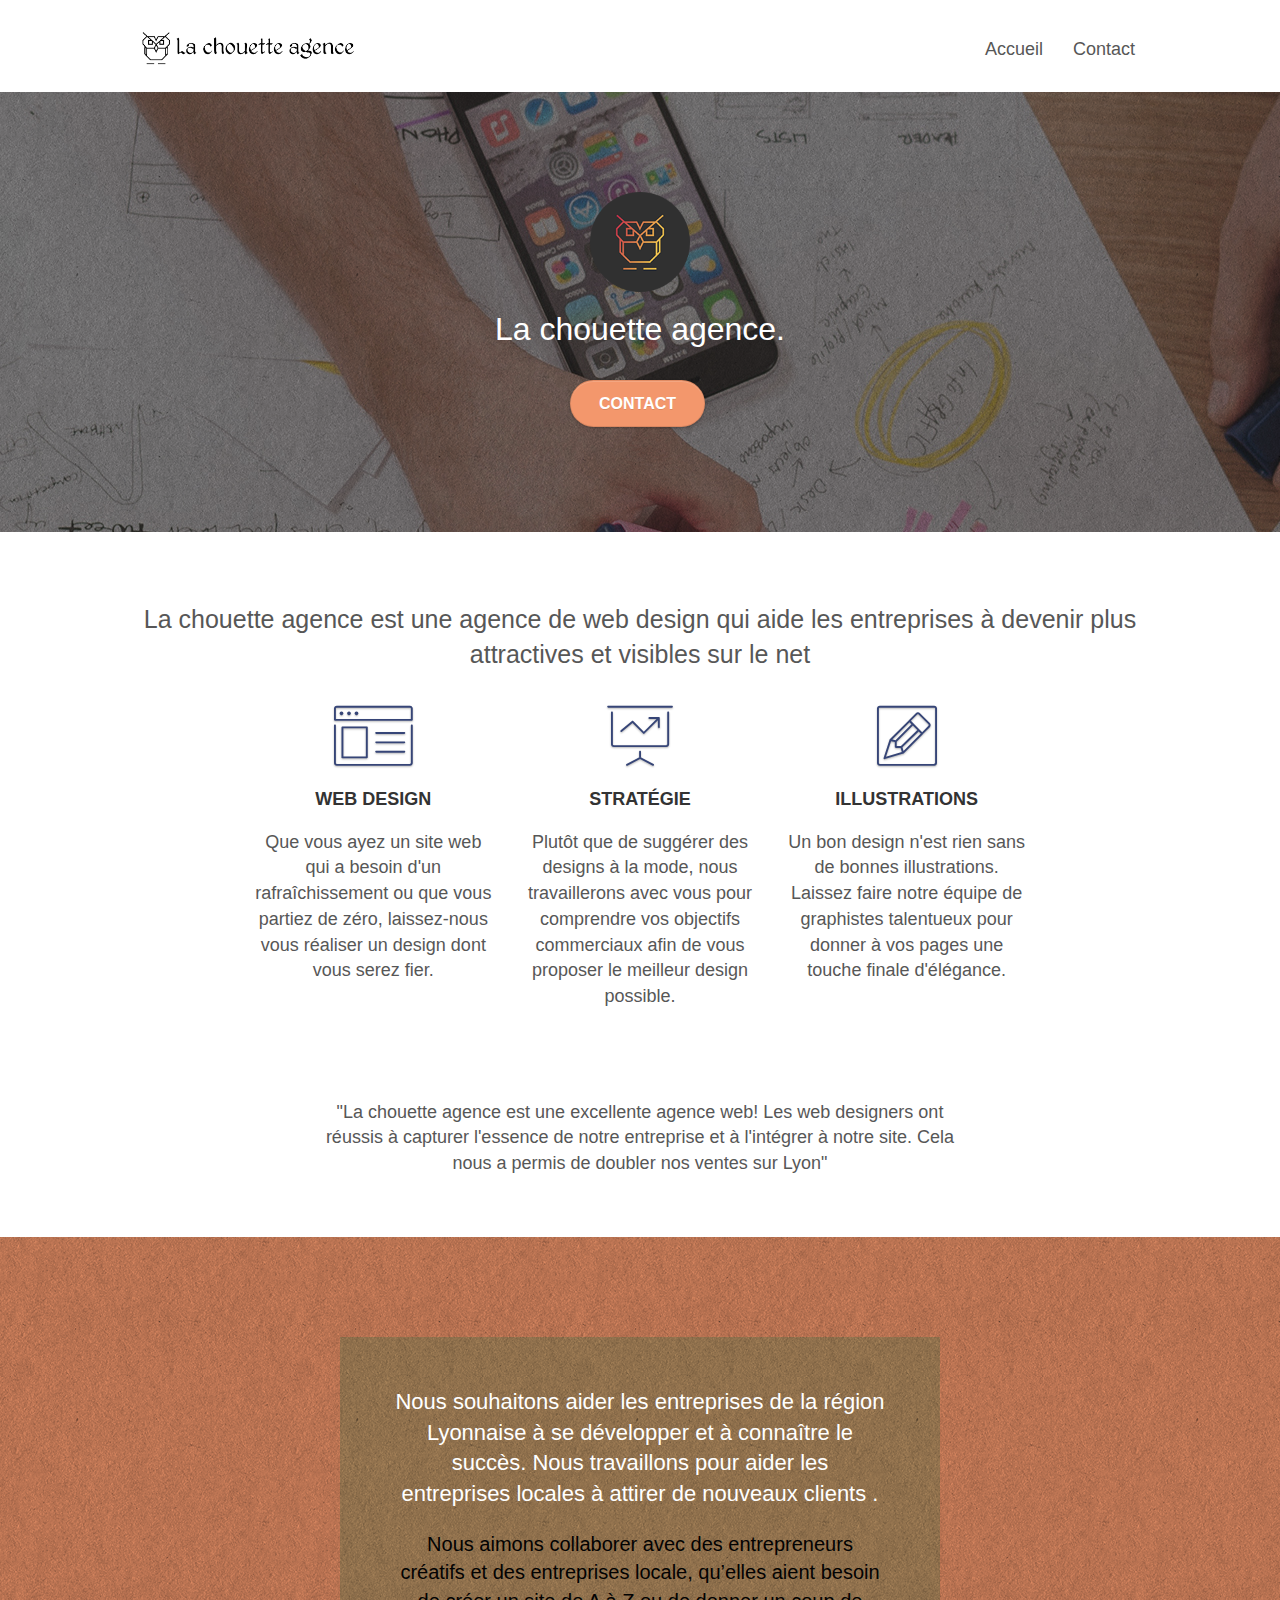
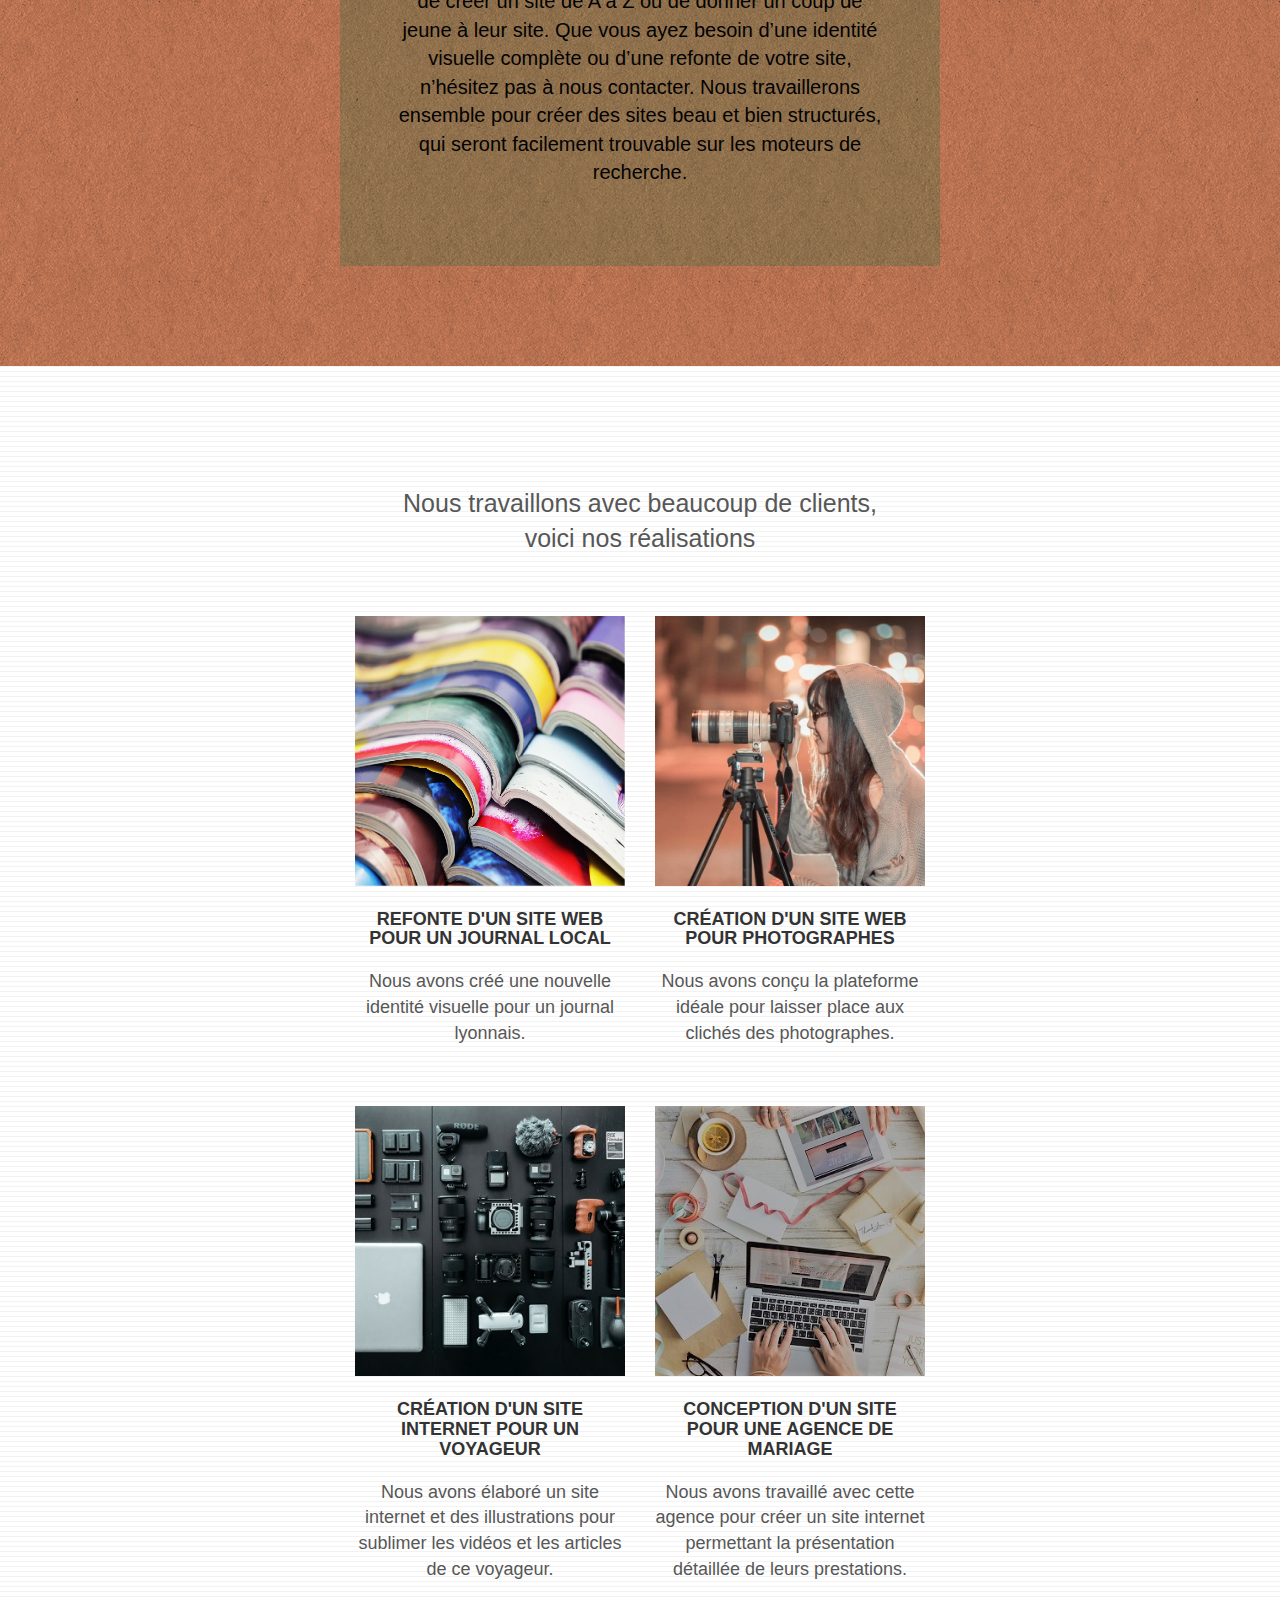
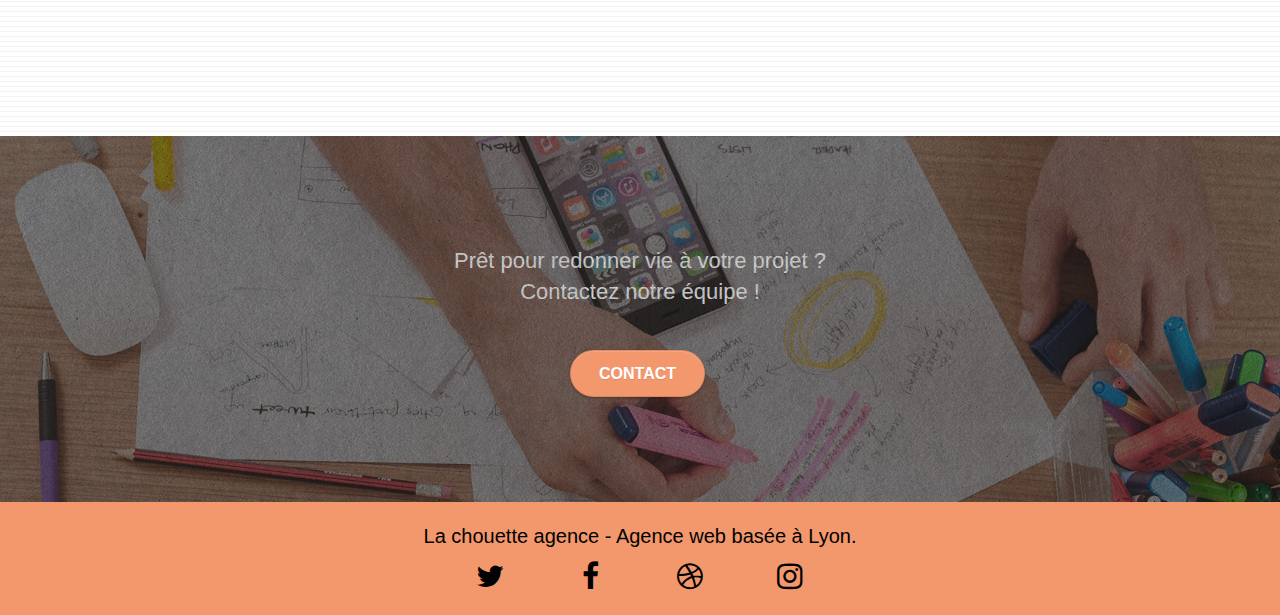
==== commit 2510a8a5: "[FIX]" ====
--- a/index.html
+++ b/index.html
@@ -86,7 +86,7 @@
                     <div class="container bloc-md">
                         <div class="row">
                             <div class="col-sm-12 text-center">
-                                <img alt="La chouette agence est une agence de web design qui aide les entreprises à devenir plus attractives et visibles sur le net" src="img/title.png" />
+                                <h2 class="title-2">La chouette agence est une agence de web design qui aide les entreprises à devenir plus attractives et visibles sur le net</h2>
                             </div>
                         </div>
                         <div class="row voffset-lg med-width-whitespace">
@@ -236,22 +236,22 @@
                         <div class="row row-no-gutters social">
                             <div class="col-sm-3">
                                 <div class="text-center">
-                                    <a class="social" href="twitter.com"><span class="fa fa-twitter icon-md"></span></a>
-                                </div>
-                            </div>
-                            <div class="col-sm-3">
-                                <div class="text-center">
-                                    <a class="social" href="Facebook.com"><span class="fa fa-facebook icon-md"></span></a>
-                                </div>
-                            </div>
-                            <div class="col-sm-3">
-                                <div class="text-center">
-                                    <a class="social" href="index.html"><span class="fa fa-dribbble icon-md"></span></a>
-                                </div>
-                            </div>
-                            <div class="col-sm-3">
-                                <div class="text-center">
-                                    <a class="social" href="instagram.com"><span class="fa fa-instagram icon-md"></span></a>
+                                    <a class="social" aria-label="twitter link" href="twitter.com"><span class="fa fa-twitter icon-md"></span></a>
+                                </div>
+                            </div>
+                            <div class="col-sm-3">
+                                <div class="text-center">
+                                    <a class="social" aria-label="facebook link" href="Facebook.com"><span class="fa fa-facebook icon-md"></span></a>
+                                </div>
+                            </div>
+                            <div class="col-sm-3">
+                                <div class="text-center">
+                                    <a class="social" aria-label="third link" href="index.html"><span class="fa fa-dribbble icon-md"></span></a>
+                                </div>
+                            </div>
+                            <div class="col-sm-3">
+                                <div class="text-center">
+                                    <a class="social" aria-label="instagram link" href="instagram.com"><span class="fa fa-instagram icon-md"></span></a>
                                 </div>
                             </div>
                         </div>
--- a/style.css
+++ b/style.css
@@ -663,6 +663,13 @@
     font-size: 25px;
 }
 
+.title-2 {
+    font-family: "helvetica";
+    font-weight: 400;
+    color: #575757!important;
+    font-size: 25px;
+}
+
 .ready-to {
     color: rgb(241, 240, 240);
 }
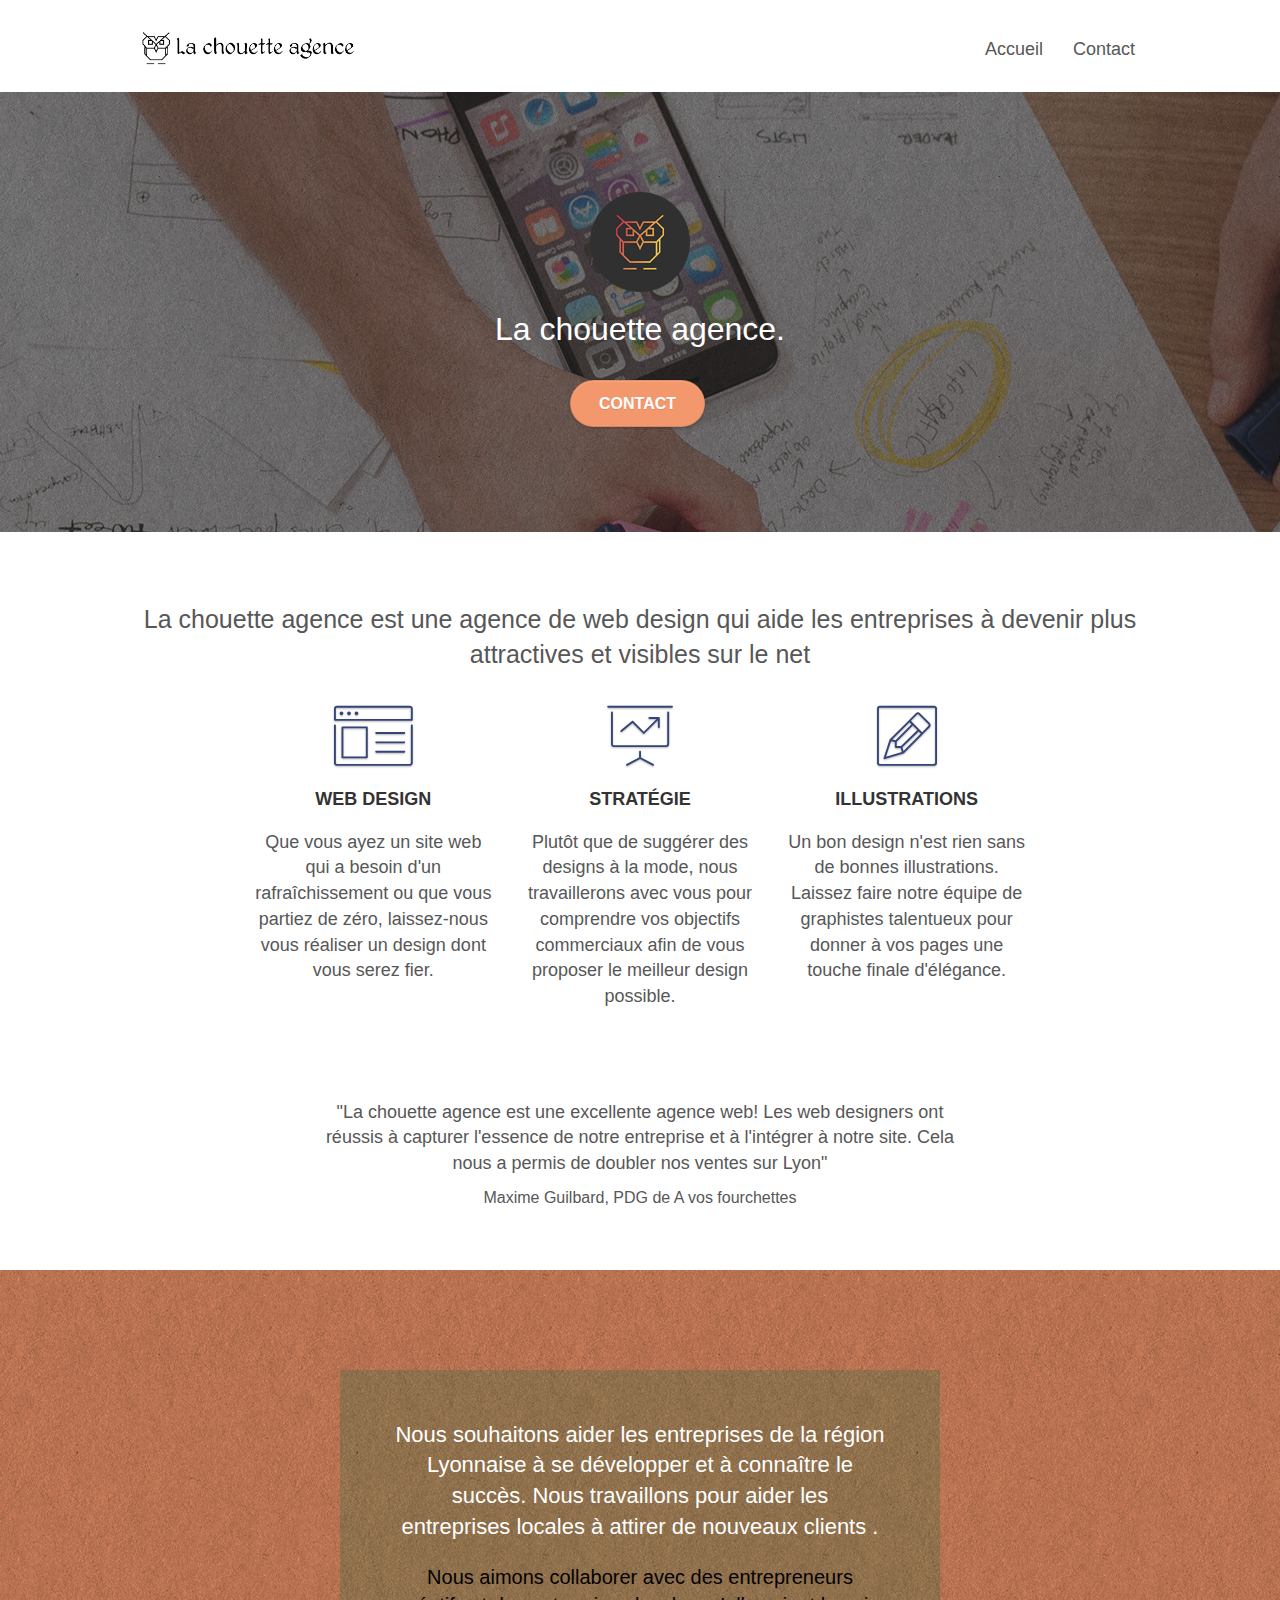
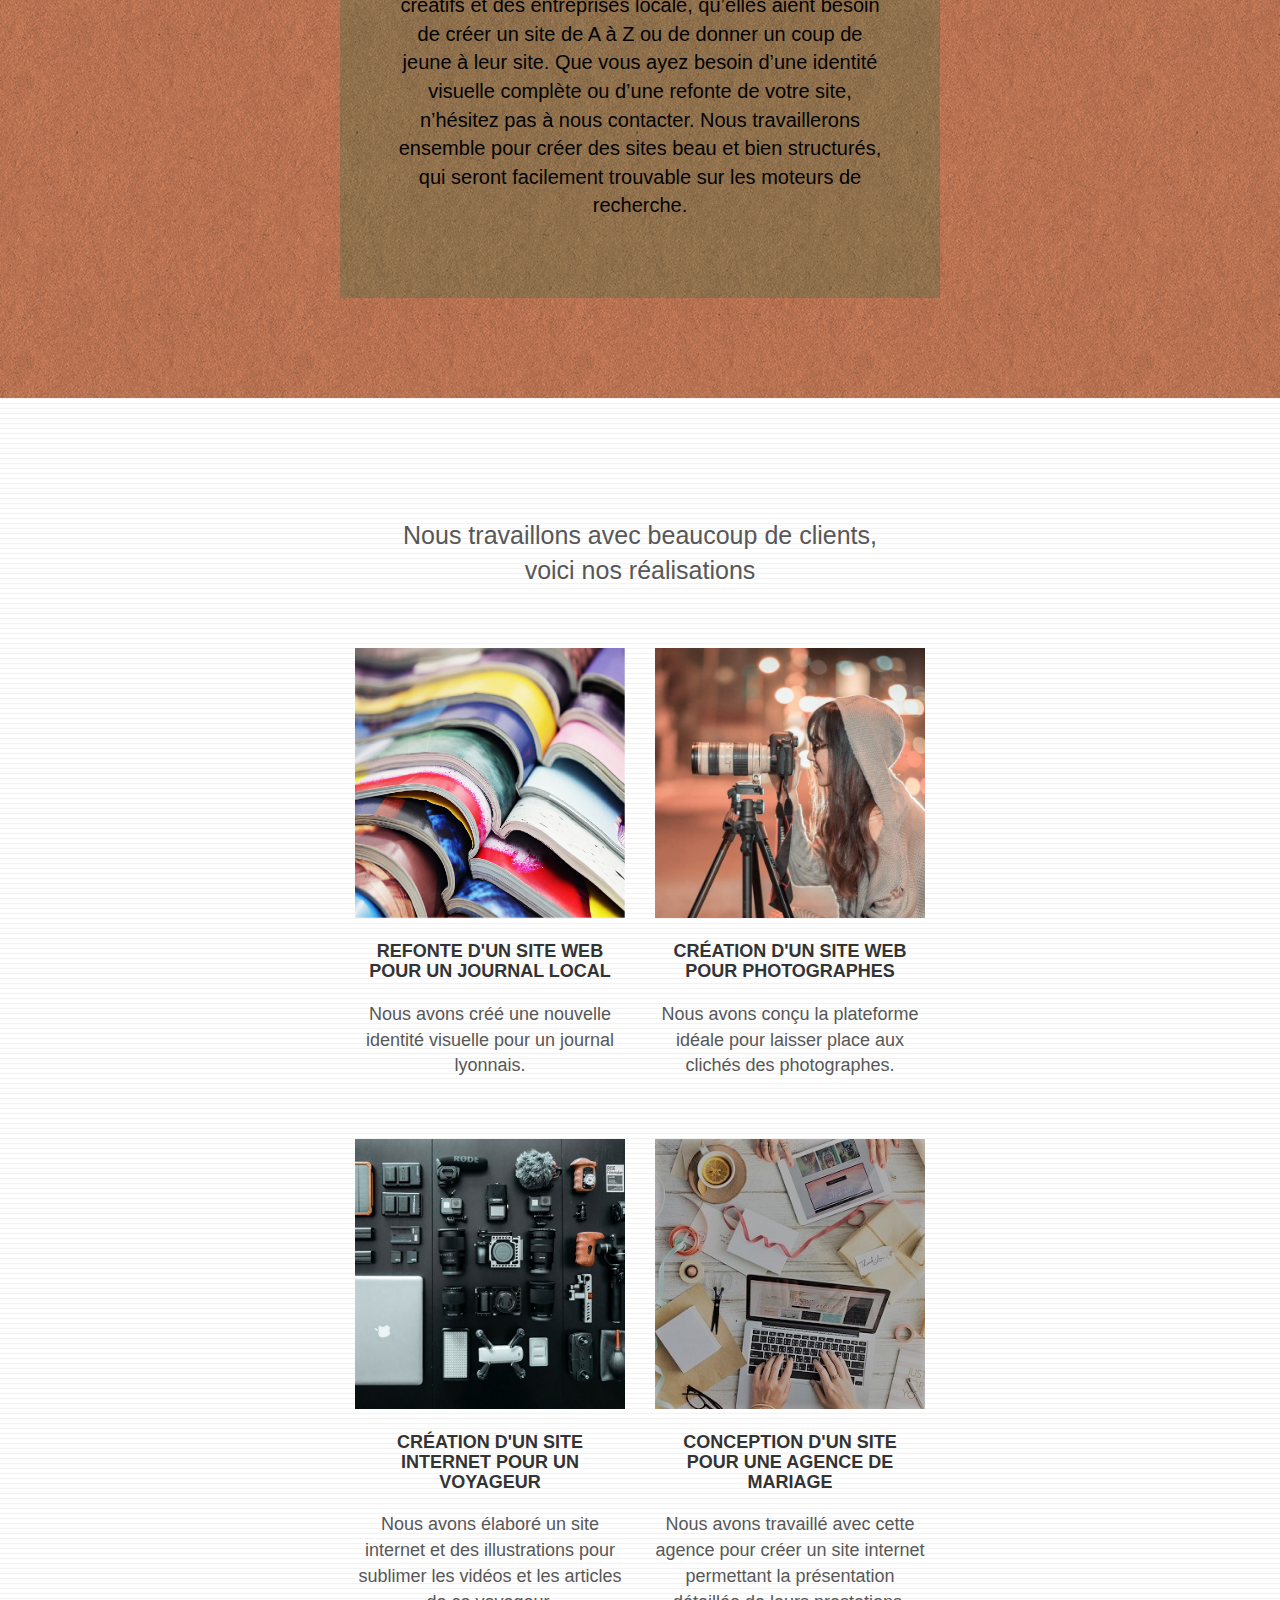
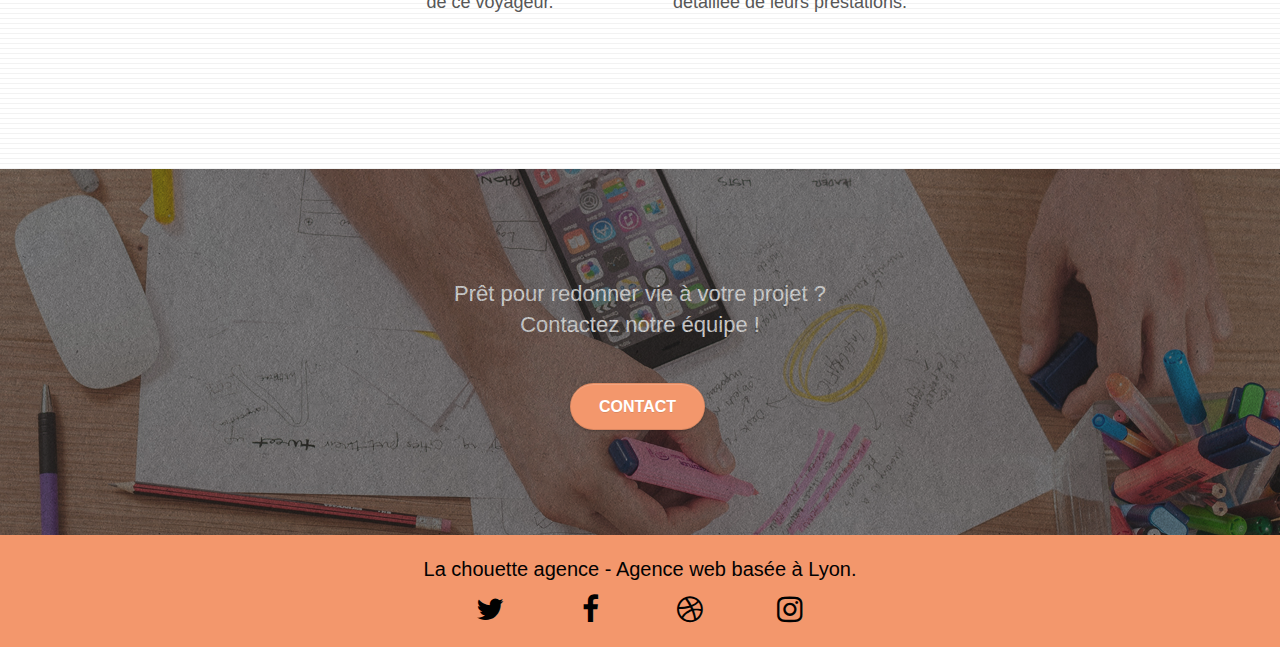
==== commit c7f30f34: "[FIX]" ====
--- a/index.html
+++ b/index.html
@@ -127,6 +127,7 @@
                         <div class="row voffset-lg voffset">
                             <div class="col-xs-12 col-md-8 col-md-offset-2 text-center">
                                 <p class="quote">"La chouette agence est une excellente agence web! Les web designers ont réussis à capturer l'essence de notre entreprise et à l'intégrer à notre site. Cela nous a permis de doubler nos ventes sur Lyon"</p>
+                                <p class="p-name">Maxime Guilbard, PDG de A vos fourchettes</p>
 
                             </div>
                         </div>
--- a/style.css
+++ b/style.css
@@ -663,6 +663,12 @@
     font-size: 25px;
 }
 
+.p-name {
+    font-family: "helvetica";
+    font-weight: 400;
+    font-size: 16px;
+}
+
 .title-2 {
     font-family: "helvetica";
     font-weight: 400;
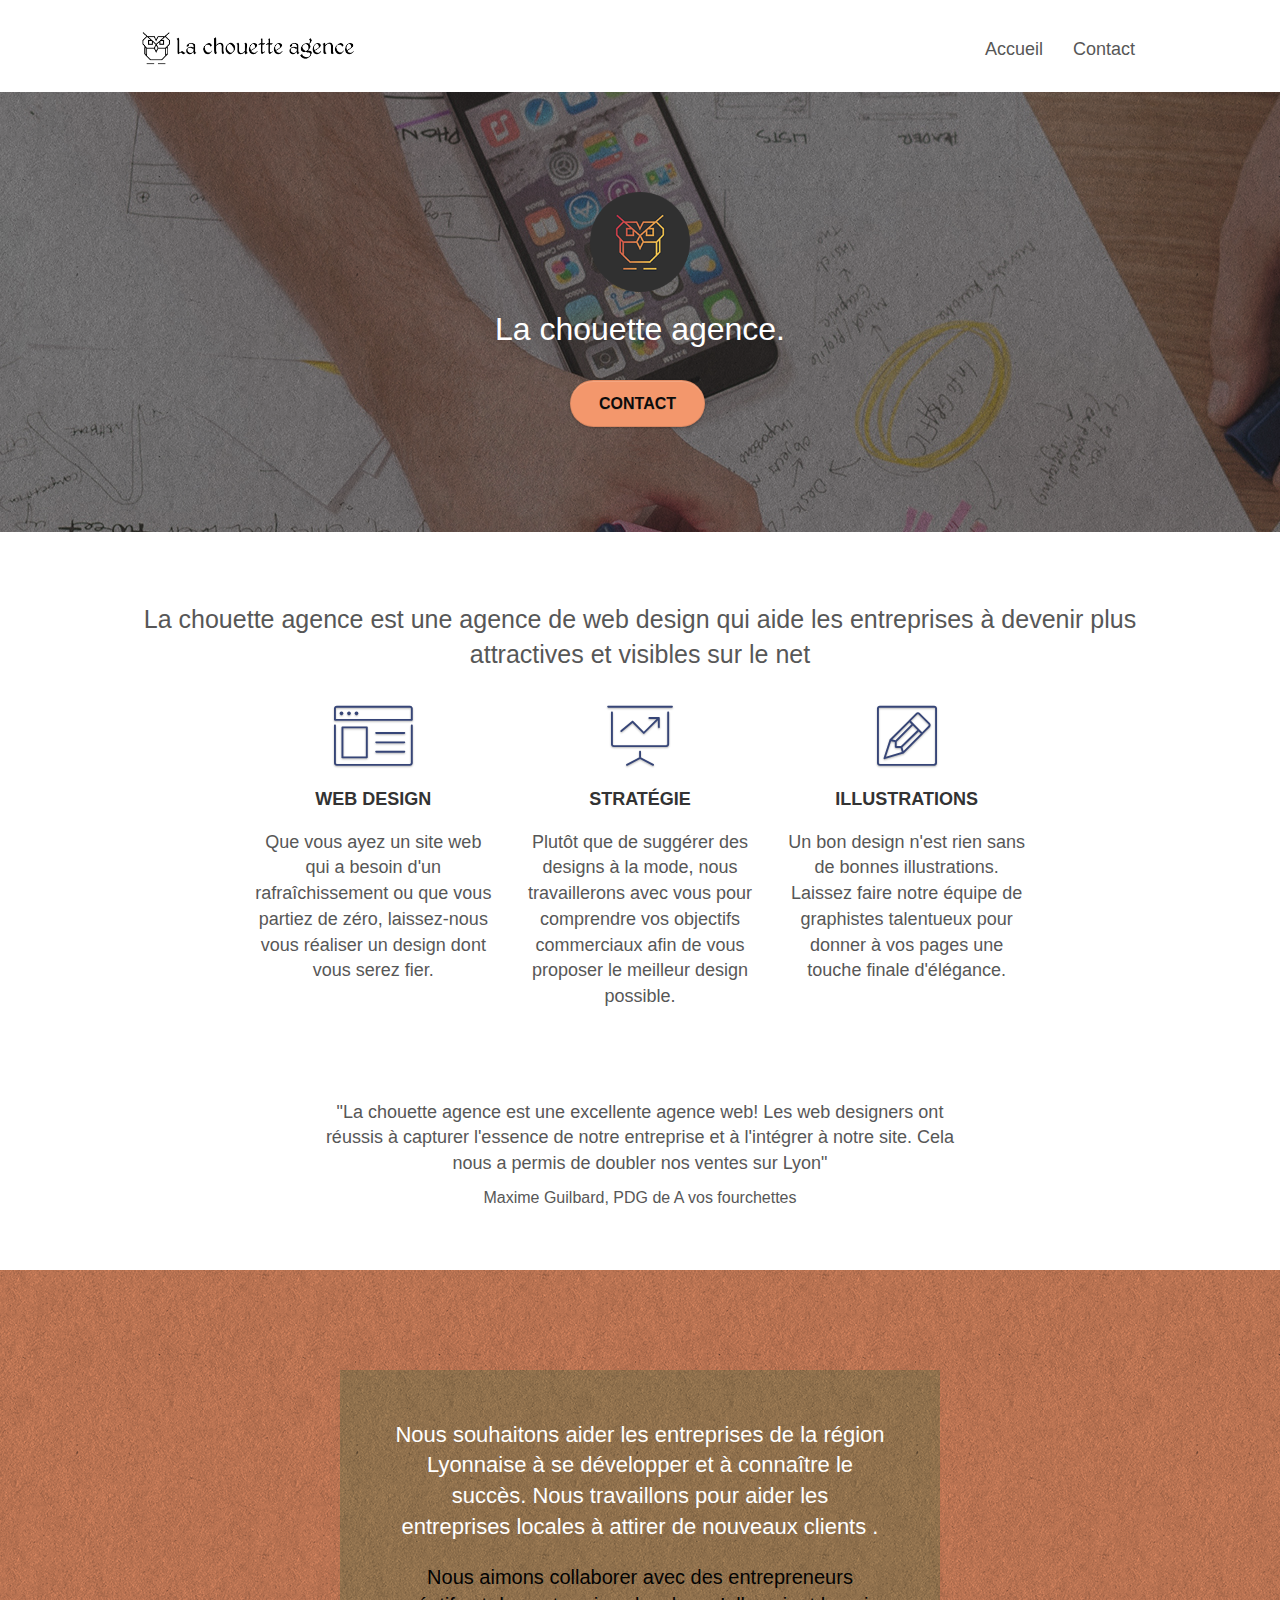
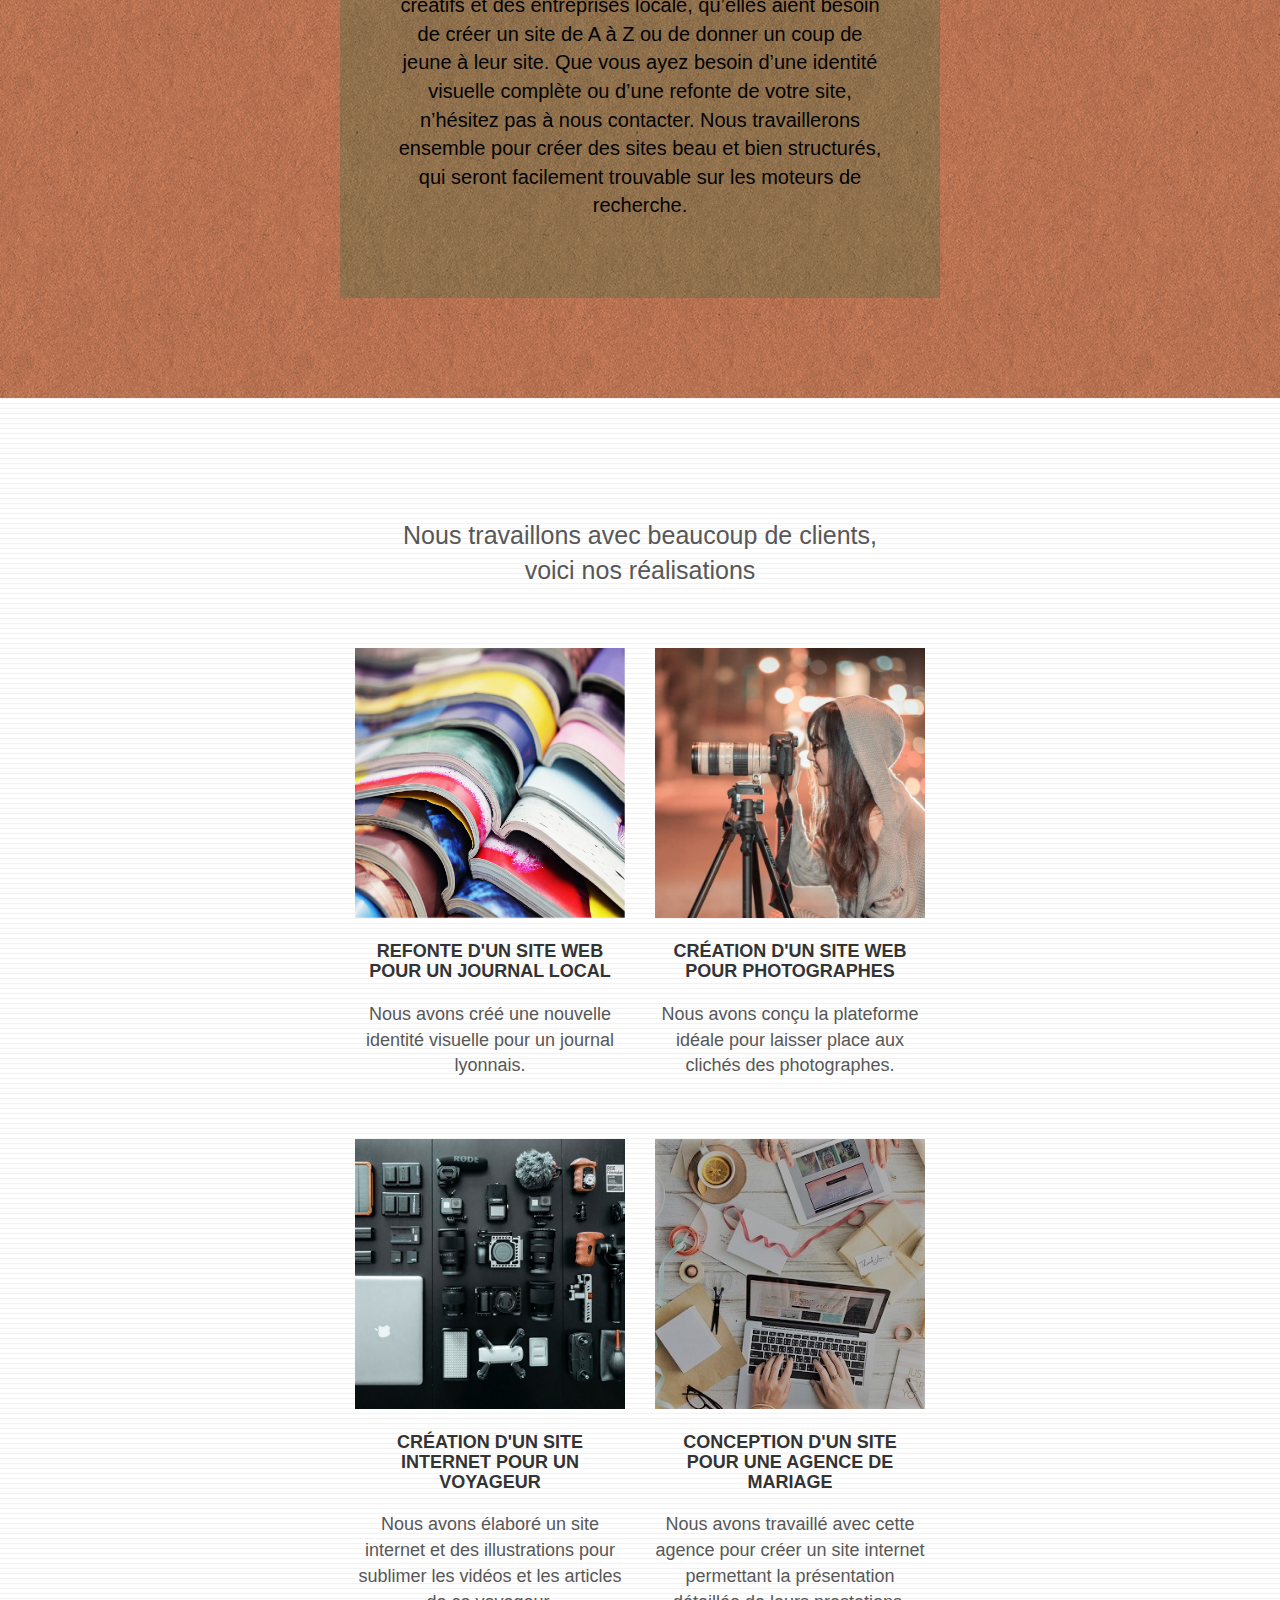
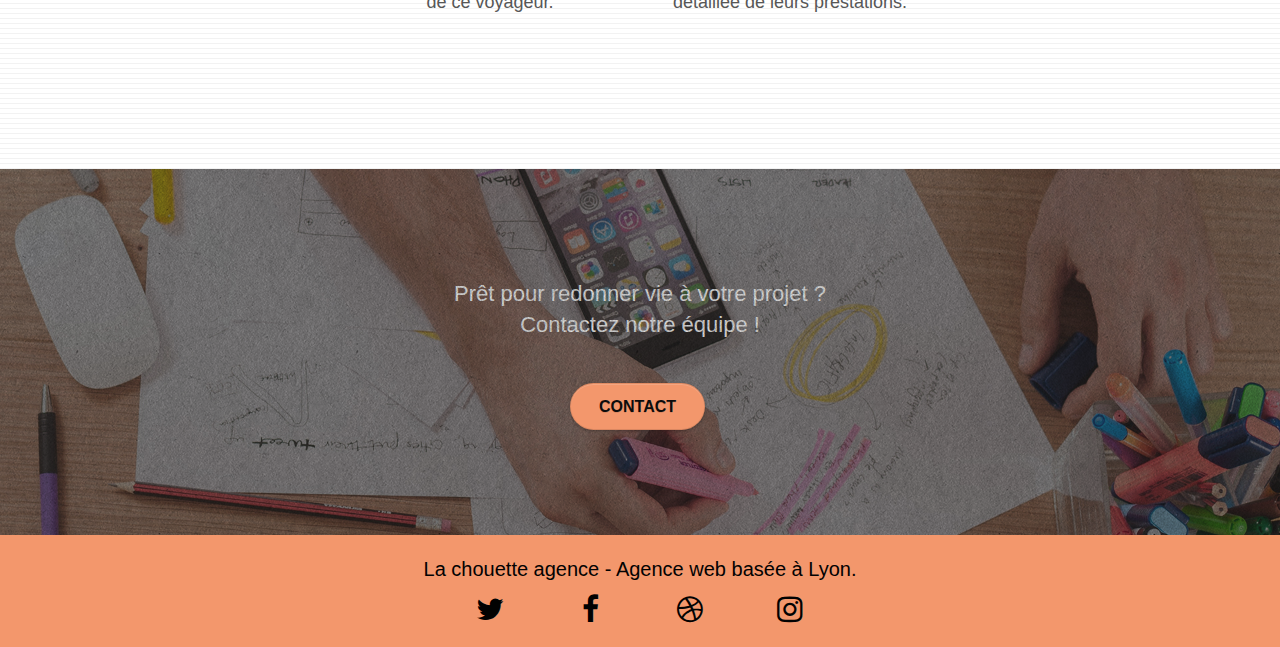
==== commit 1299a628: "[FIX] meta desciption added" ====
--- a/index.html
+++ b/index.html
@@ -3,7 +3,7 @@
 
 <head>
     <meta charset="utf-8">
-    <meta name="description" content="">
+    <meta name="description" content="Bienvenue sur la page d'accueil de la chouette agence! Vous êtes un commerce ou un particulier dans la région Lyonnaise? Vous avez un projet web? Venez rencontrer notre agence et nos webdesigners et ensemble donnons vie à votre projet">
     <meta name="viewport" content="width=device-width, initial-scale=1.0, viewport-fit=cover">
     <link rel="shortcut icon" type="image/png" href="favicon.jpg">
 
--- a/style.css
+++ b/style.css
@@ -814,7 +814,7 @@
 
 .btn-atomic-tangerine {
     background: #F3976C;
-    color: #FFFFFF!important;
+    color: #0c0c0c!important;
 }
 
 .btn-atomic-tangerine:hover {
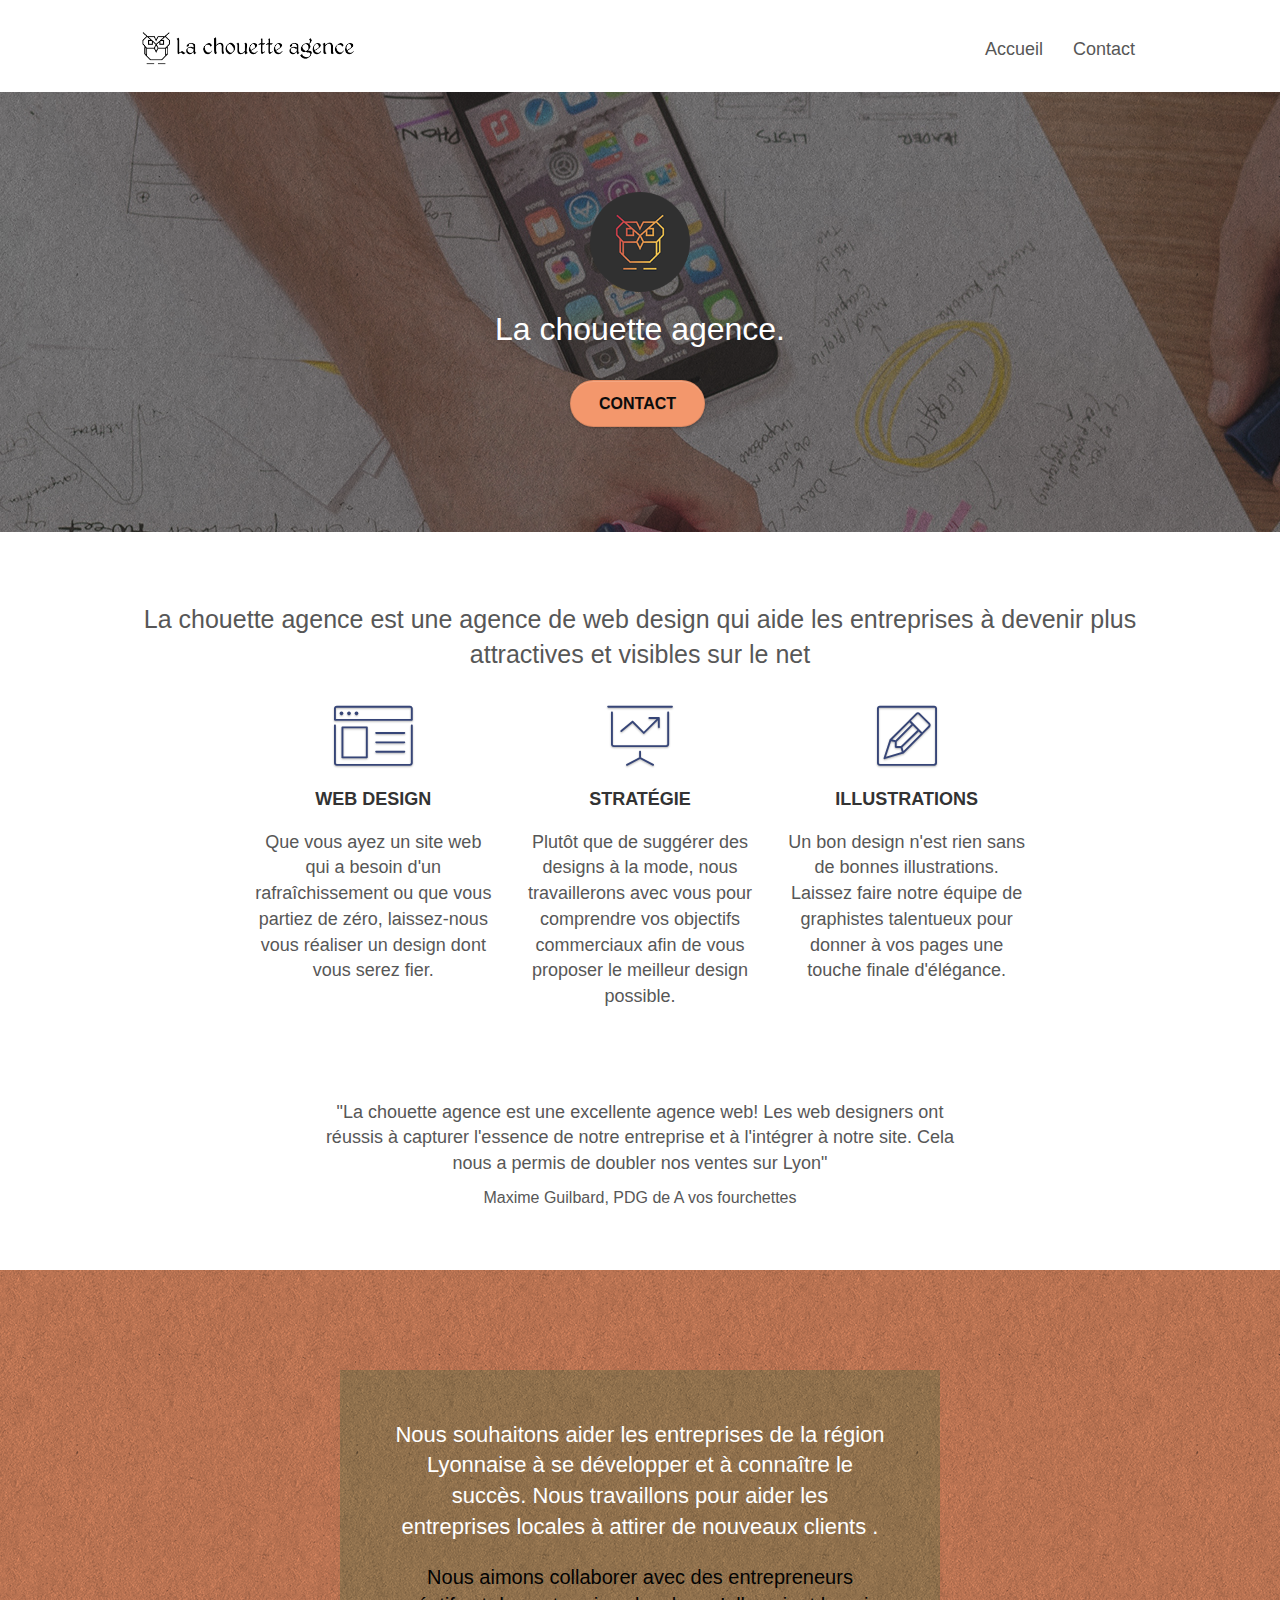
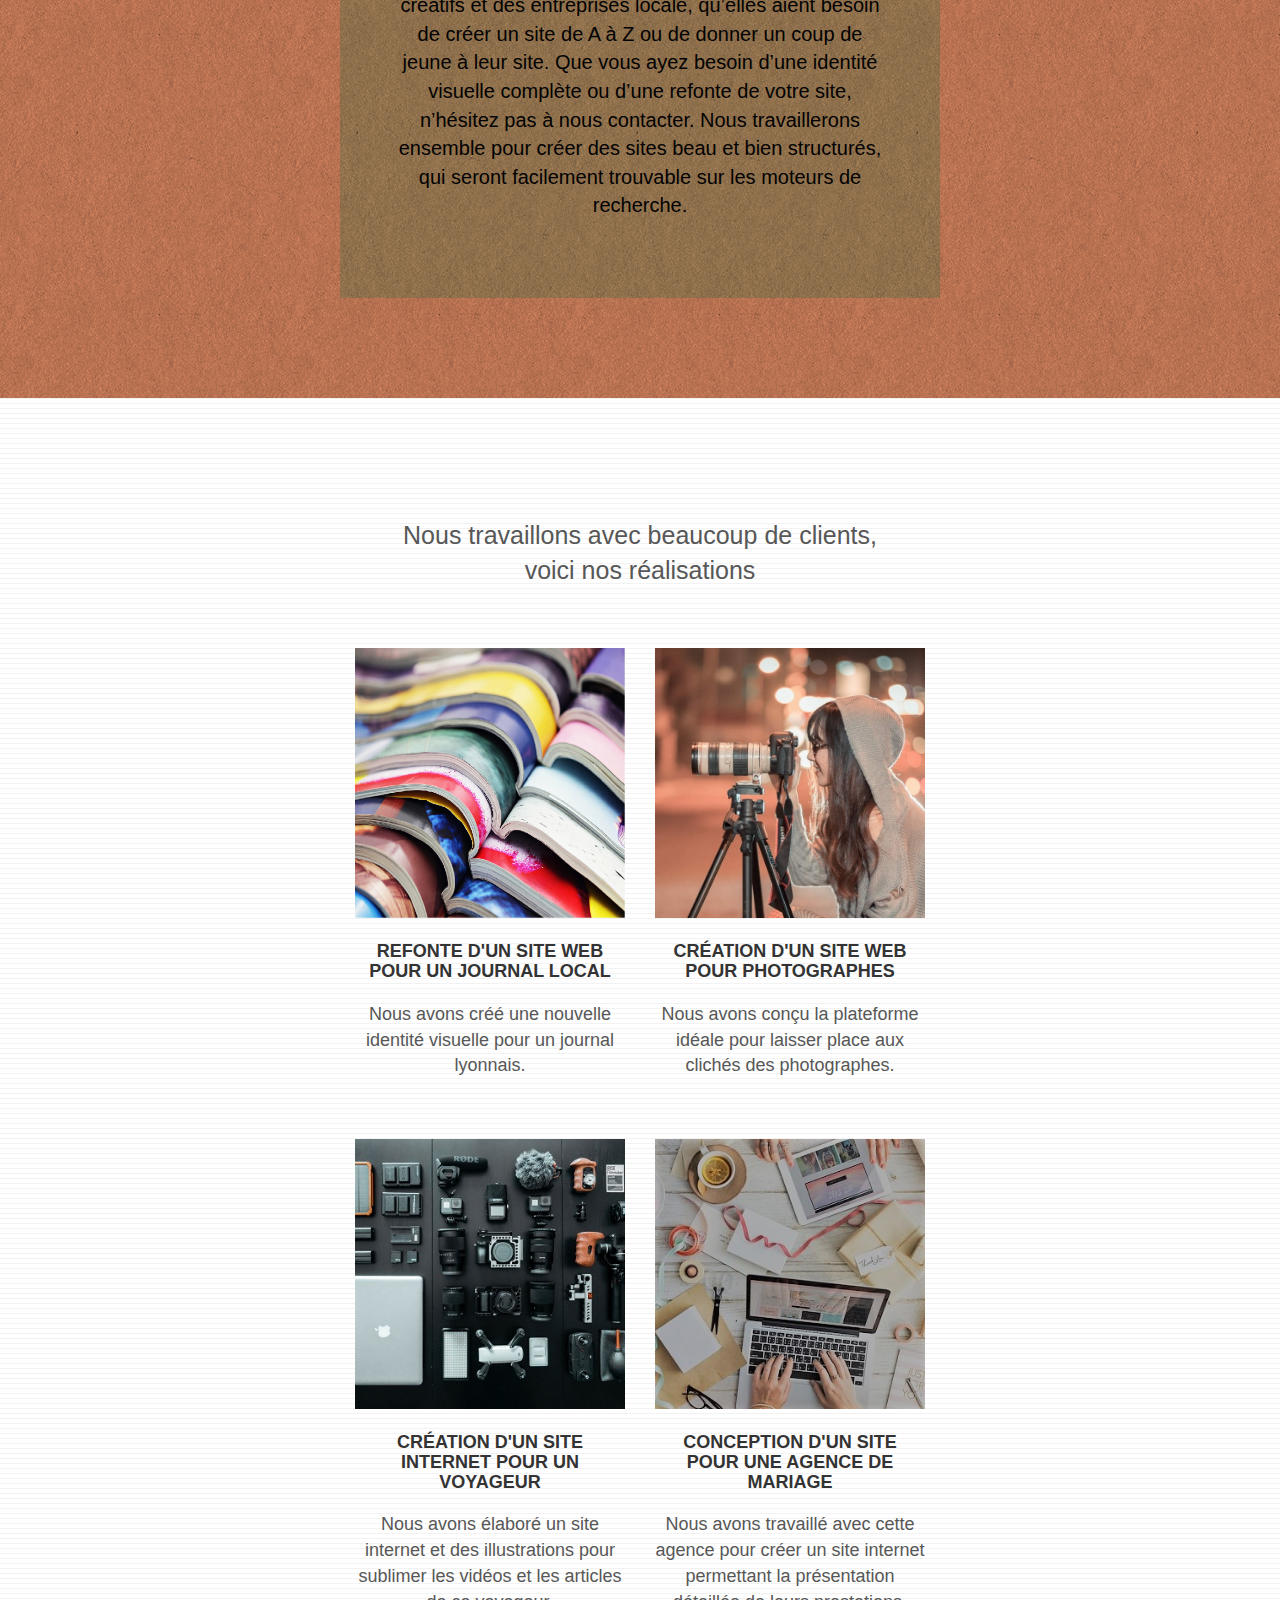
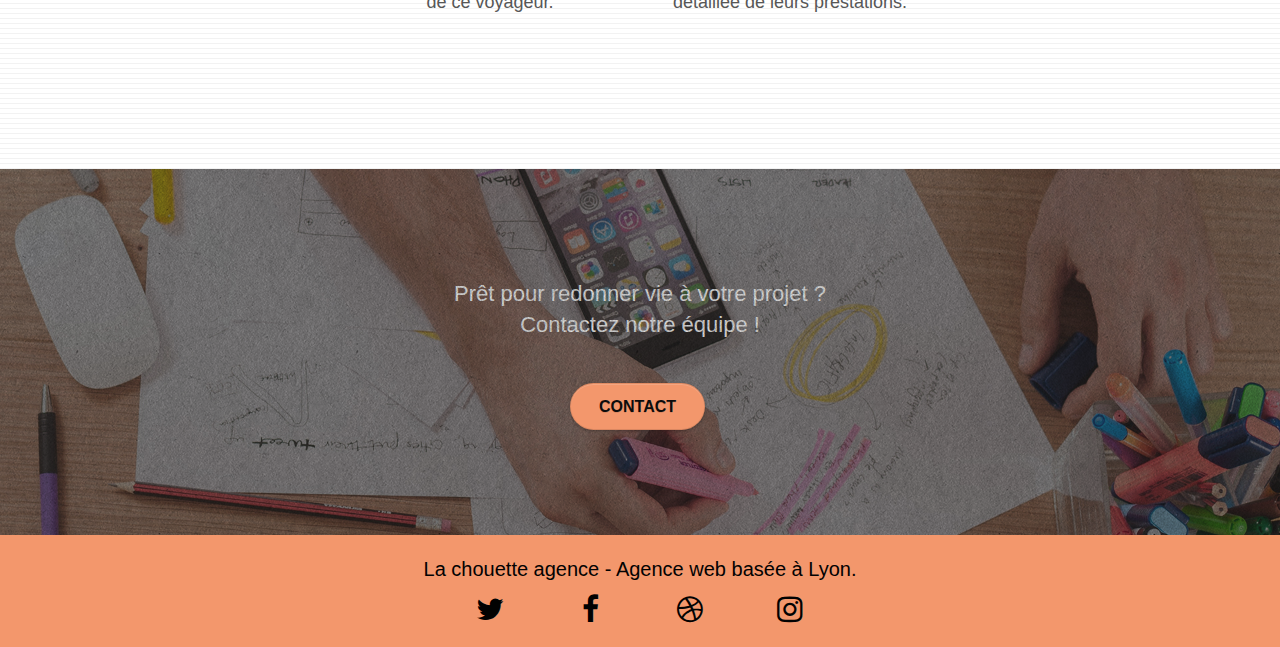
==== commit acffeed0: "NULL" ====
--- a/index.html
+++ b/index.html
@@ -6,6 +6,7 @@
     <meta name="description" content="Bienvenue sur la page d'accueil de la chouette agence! Vous êtes un commerce ou un particulier dans la région Lyonnaise? Vous avez un projet web? Venez rencontrer notre agence et nos webdesigners et ensemble donnons vie à votre projet">
     <meta name="viewport" content="width=device-width, initial-scale=1.0, viewport-fit=cover">
     <link rel="shortcut icon" type="image/png" href="favicon.jpg">
+    <link rel="preload" as="font">
 
     <link rel="stylesheet" type="text/css" href="./css/bootstrap.css">
     <link rel="stylesheet" type="text/css" href="style.css">
@@ -187,7 +188,7 @@
                         </div>
                         <div class="row tight-width-whitespace portfolio-row">
                             <div class="col-sm-6">
-                                <a href="#" data-lightbox="img/3.bmp" data-gallery-id="gallery-1" data-caption="Création d'un site internet pour un voyageur" data-frame="snapshot-lb"><img src="img/3.bmp" class="img-responsive portfolio-thumb" alt="Création d'un site web pour voyageur par la chouette agence, Lyon, agence de web design" /></a>
+                                <a href="#" data-lightbox="img/3.jpg" data-gallery-id="gallery-1" data-caption="Création d'un site internet pour un voyageur" data-frame="snapshot-lb"><img src="img/3.jpg" class="img-responsive portfolio-thumb" alt="Création d'un site web pour voyageur par la chouette agence, Lyon, agence de web design" /></a>
                                 <h3 class="mg-md text-center">
                                     Création d'un site internet pour un voyageur
                                 </h3>
@@ -196,7 +197,7 @@
                                 </p>
                             </div>
                             <div class="col-sm-6">
-                                <a href="#" data-lightbox="img/4.bmp" data-gallery-id="gallery-1" data-caption="Conception d'un site pour une agence de mariage" data-frame="snapshot-lb"><img src="img/4.bmp" class="img-responsive portfolio-thumb" alt="Création d'un site web pour agence de mariage, par la chouette agence, Lyon, agence de web design" /></a>
+                                <a href="#" data-lightbox="img/4.jpg" data-gallery-id="gallery-1" data-caption="Conception d'un site pour une agence de mariage" data-frame="snapshot-lb"><img src="img/4.jpg" class="img-responsive portfolio-thumb" alt="Création d'un site web pour agence de mariage, par la chouette agence, Lyon, agence de web design" /></a>
                                 <h3 class="mg-md text-center">
                                     Conception d'un site pour une agence de mariage
                                 </h3>
--- a/style.css
+++ b/style.css
@@ -676,6 +676,12 @@
     font-size: 25px;
 }
 
+.p-contact {
+    font-family: "helvetica";
+    font-weight: 400;
+    font-size: 16px;
+}
+
 .ready-to {
     color: rgb(241, 240, 240);
 }
@@ -810,6 +816,11 @@
 .tc-white {
     color: white!important;
     font-size: 22px;
+}
+
+.tc-white-contact {
+    color: rgb(7, 7, 7)!important;
+    font-size: 20px;
 }
 
 .btn-atomic-tangerine {
--- a/css/et-line.css
+++ b/css/et-line.css
@@ -3,7 +3,7 @@
     src: url(../fonts/et-line.eot);
     src: url(../fonts/et-line.eot?#iefix) format('embedded-opentype'), url(../fonts/et-line.woff) format('woff'), url(../fonts/et-line.ttf) format('truetype'), url(../fonts/et-line.svg#et-line) format('svg');
     font-weight: 400;
-    font-style: normal
+    font-style: normal;
 }
 
 .et-icon-adjustments,
